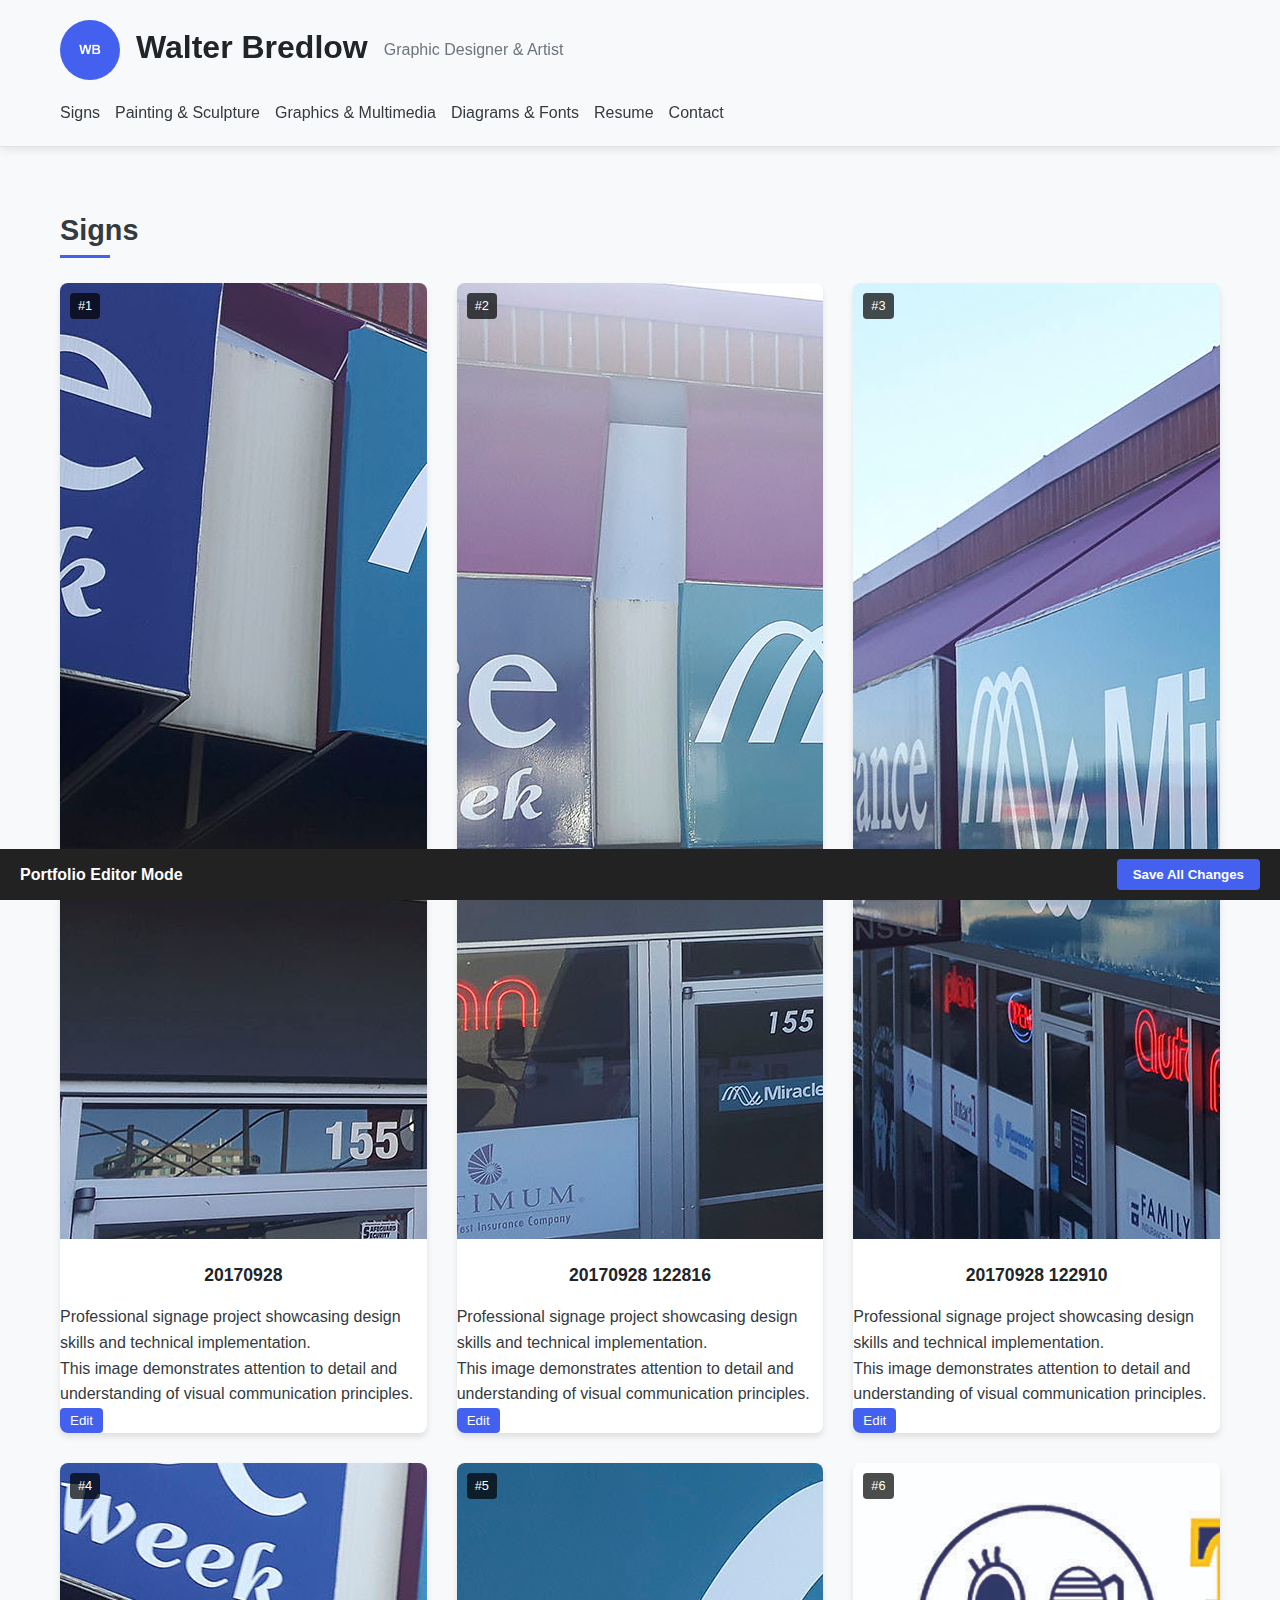
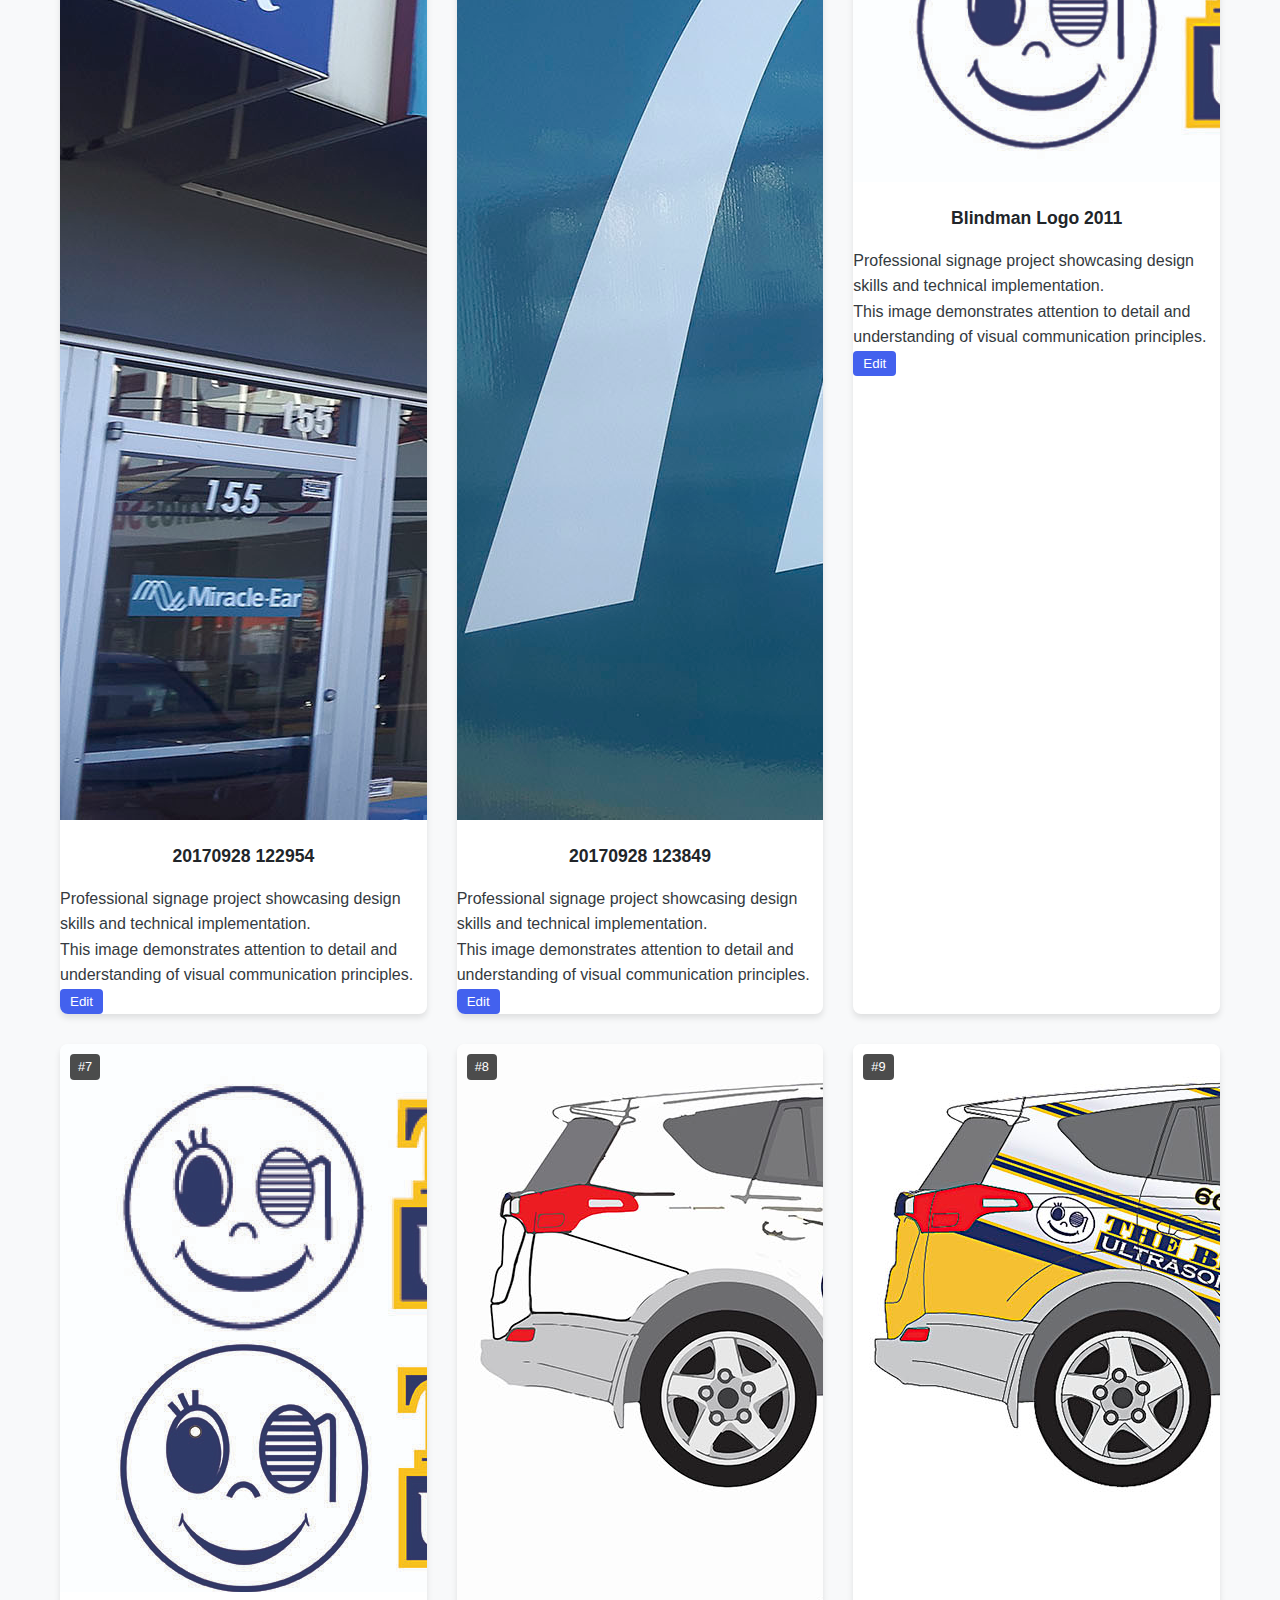
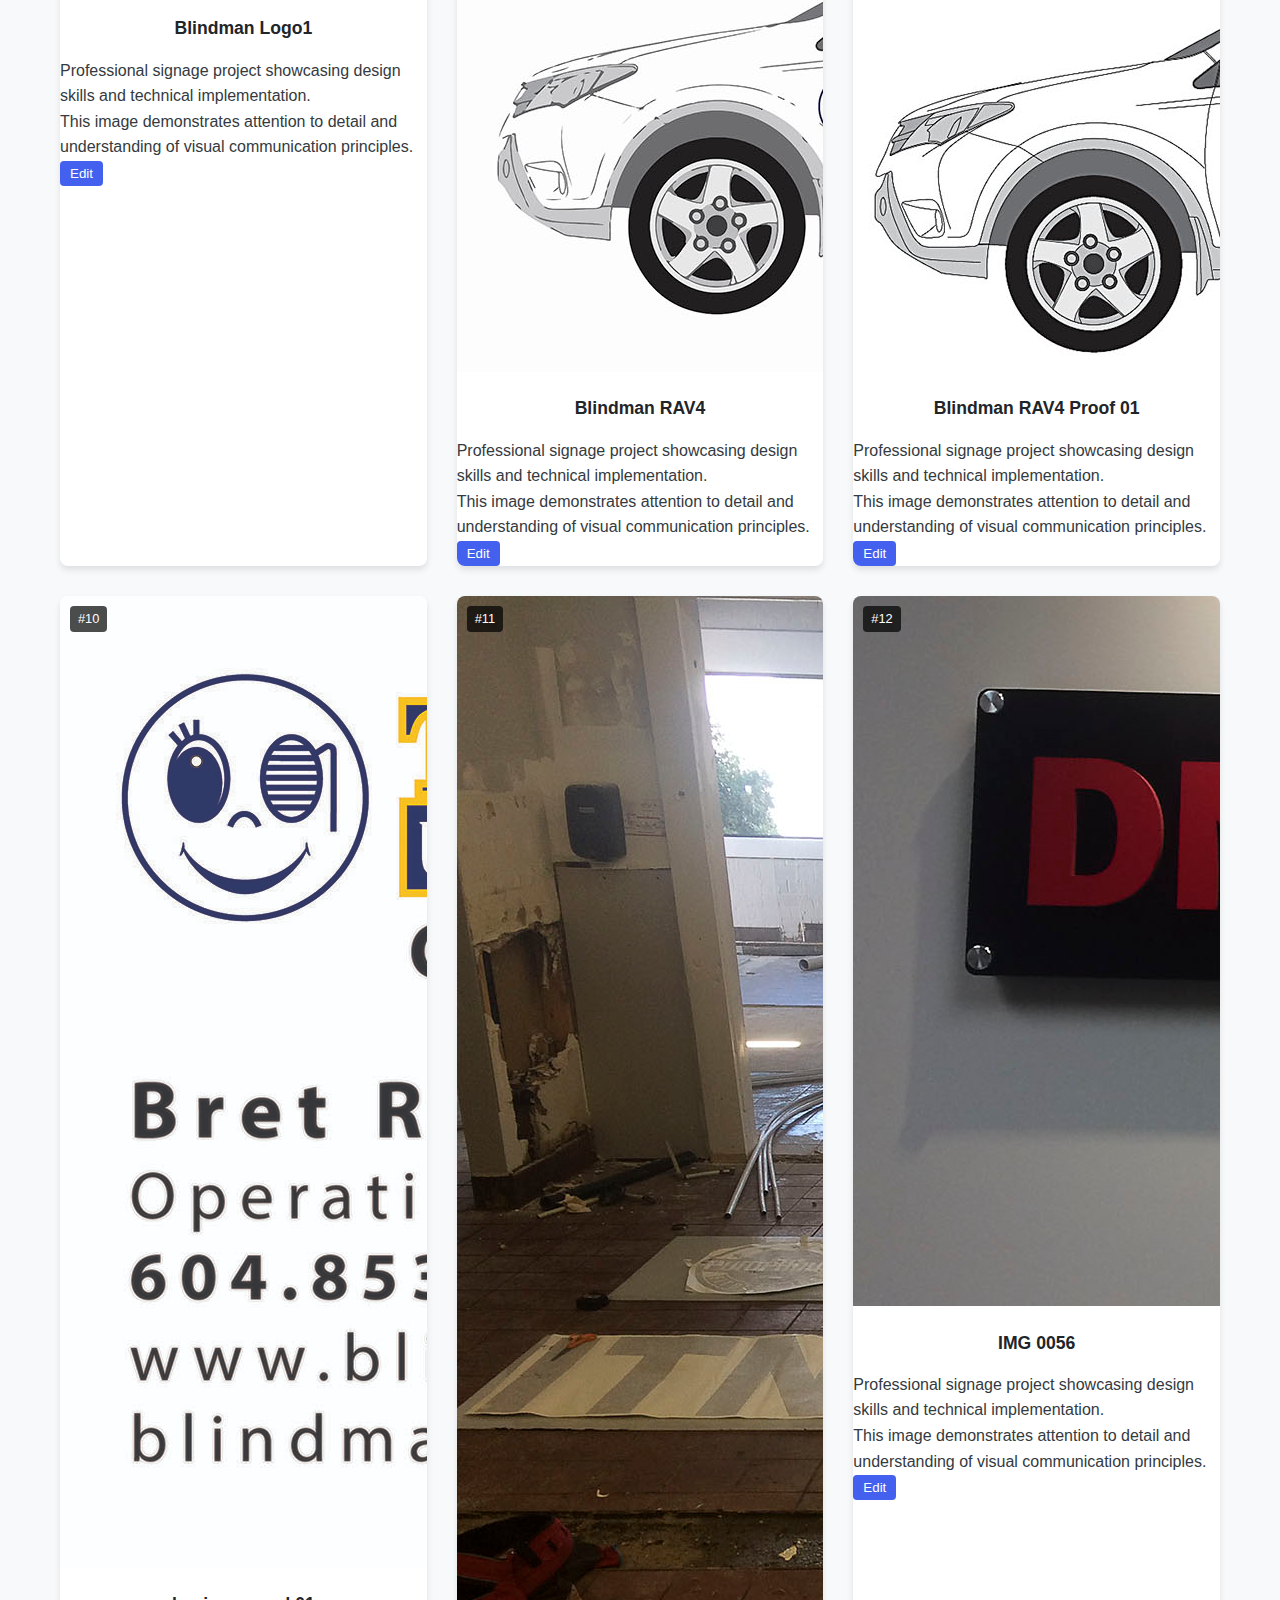
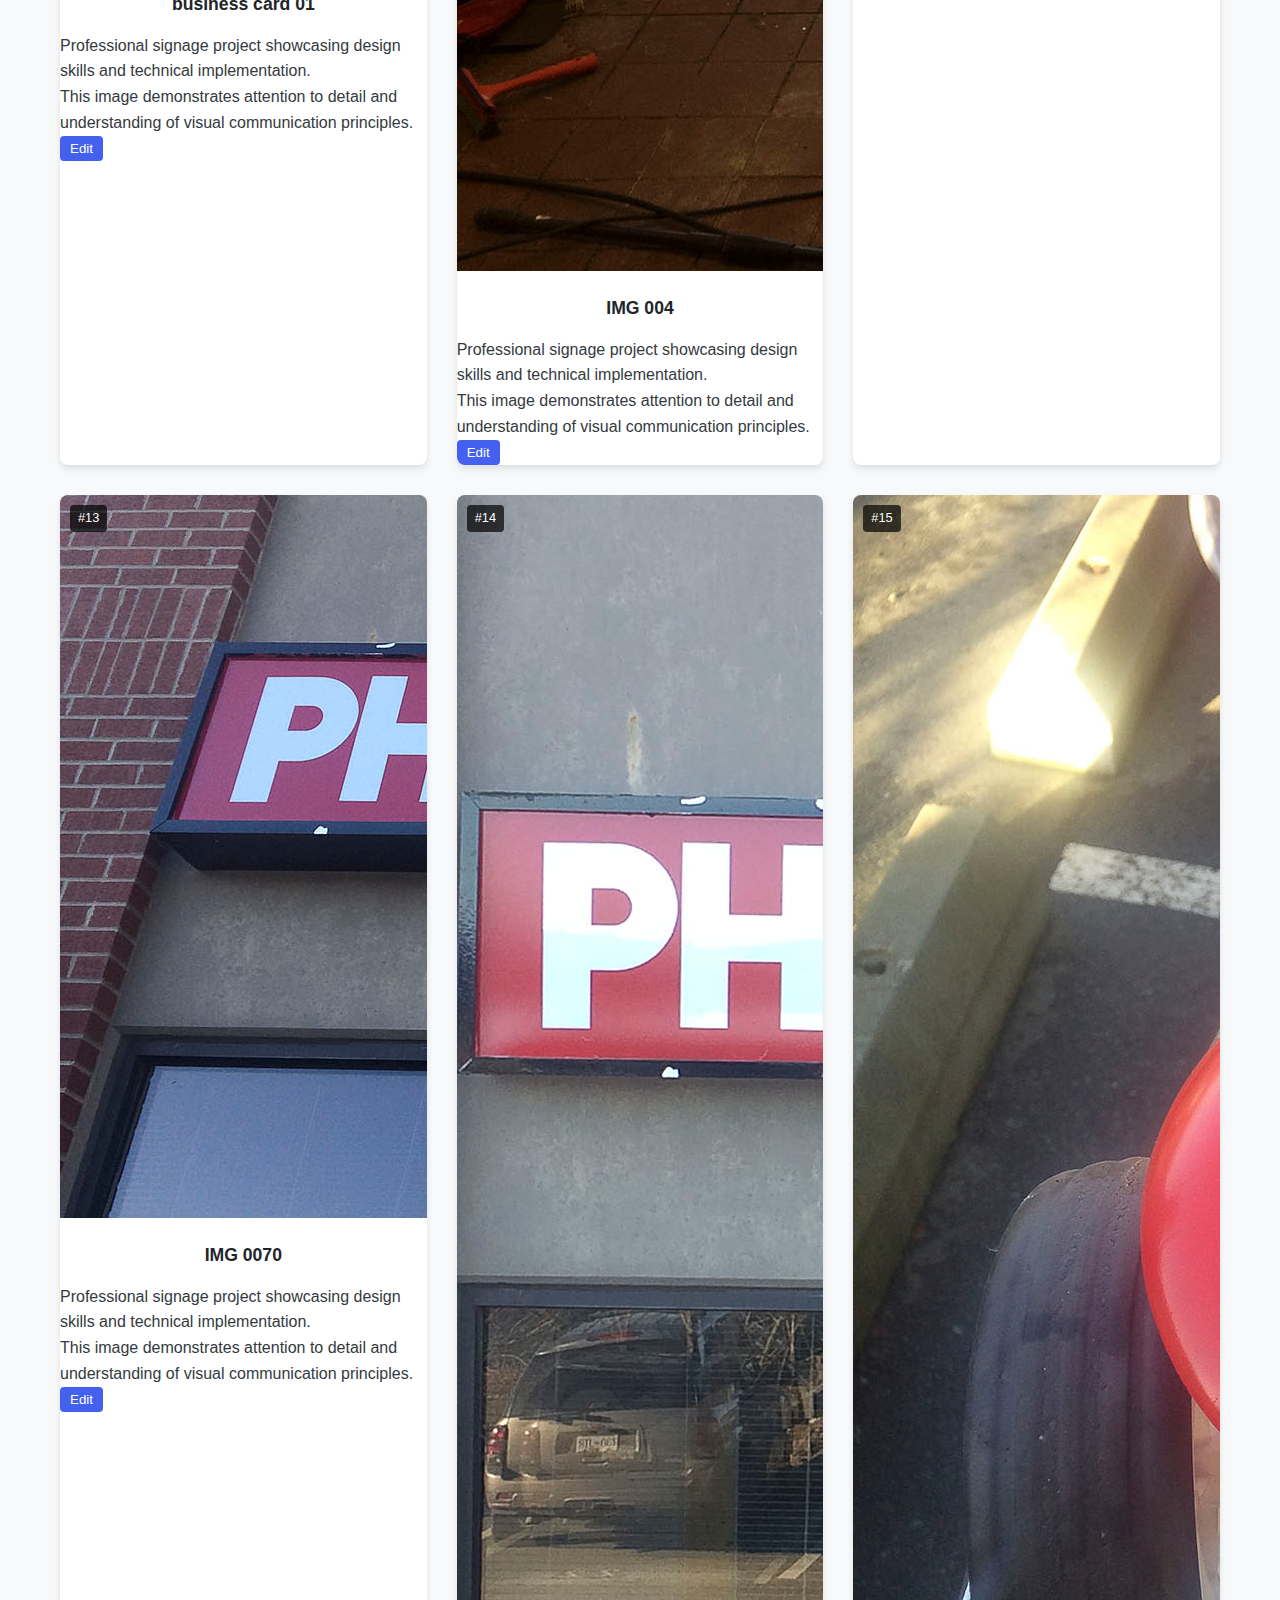
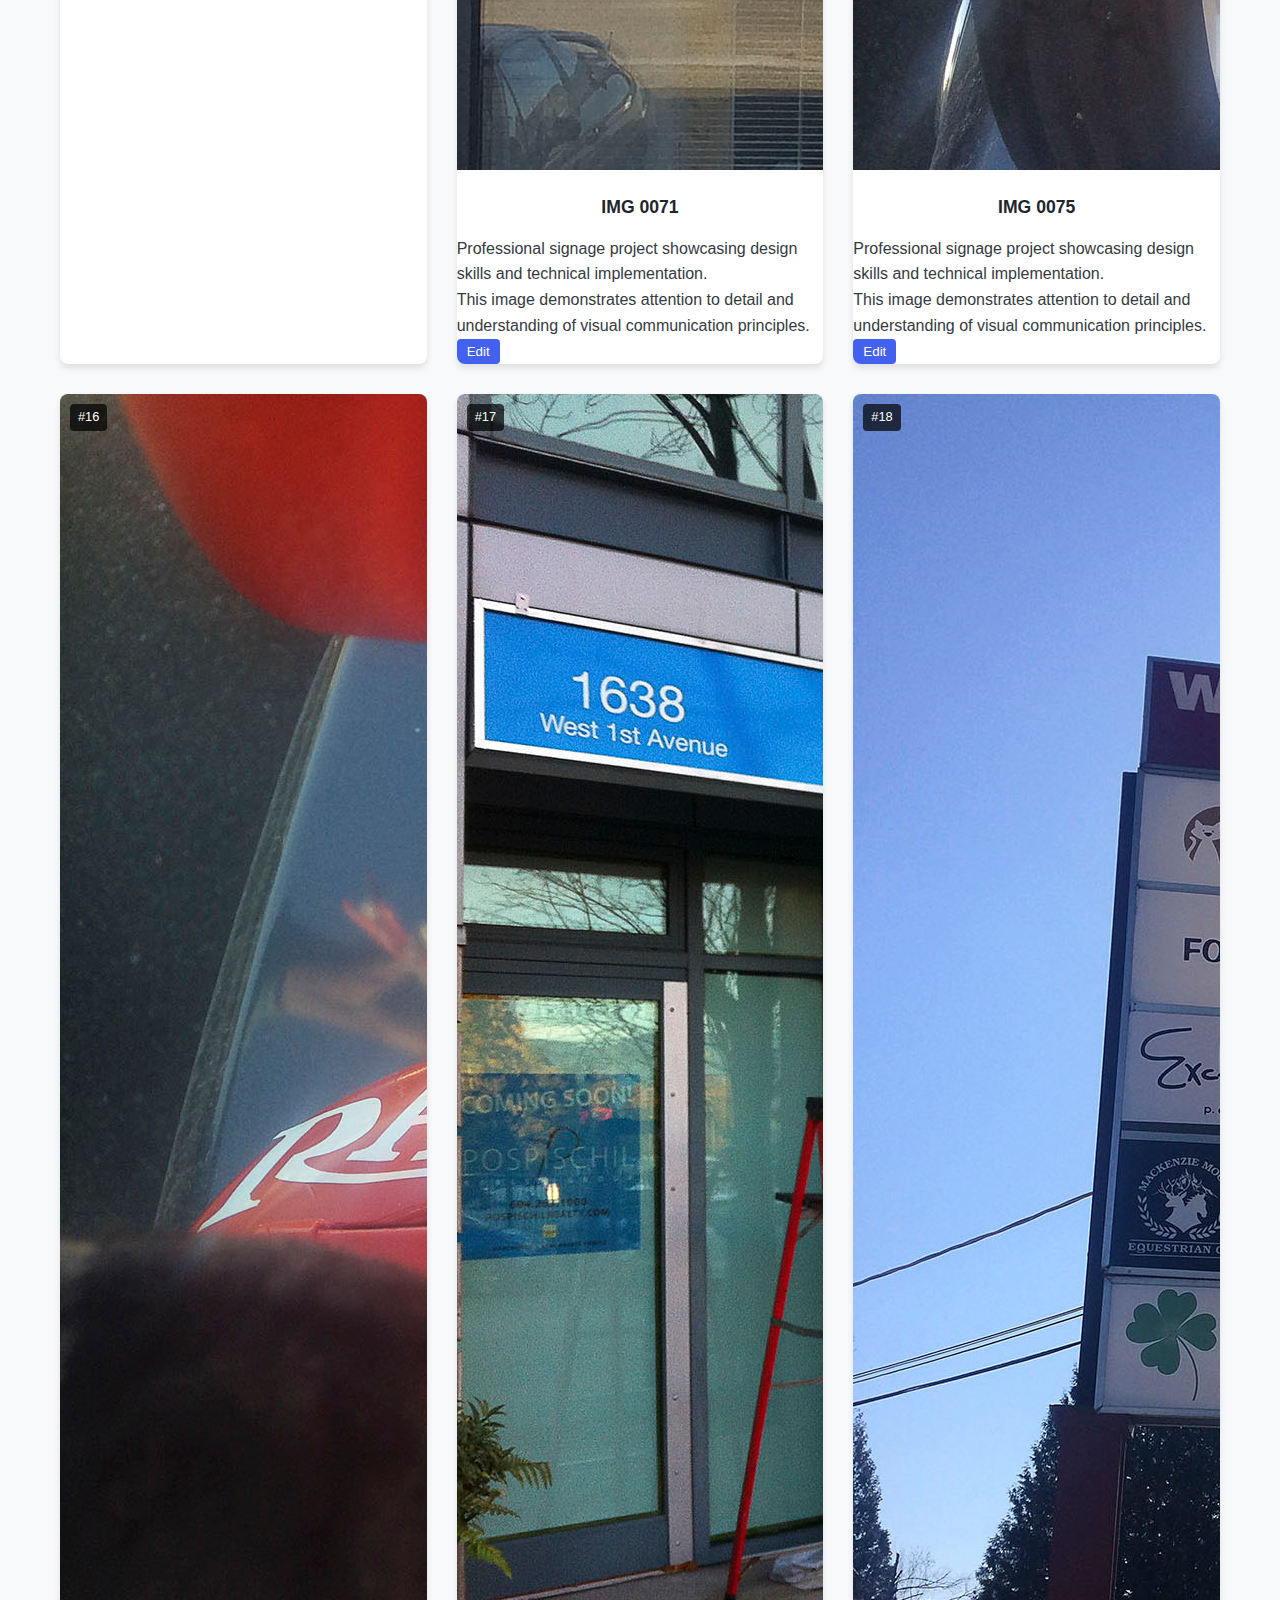
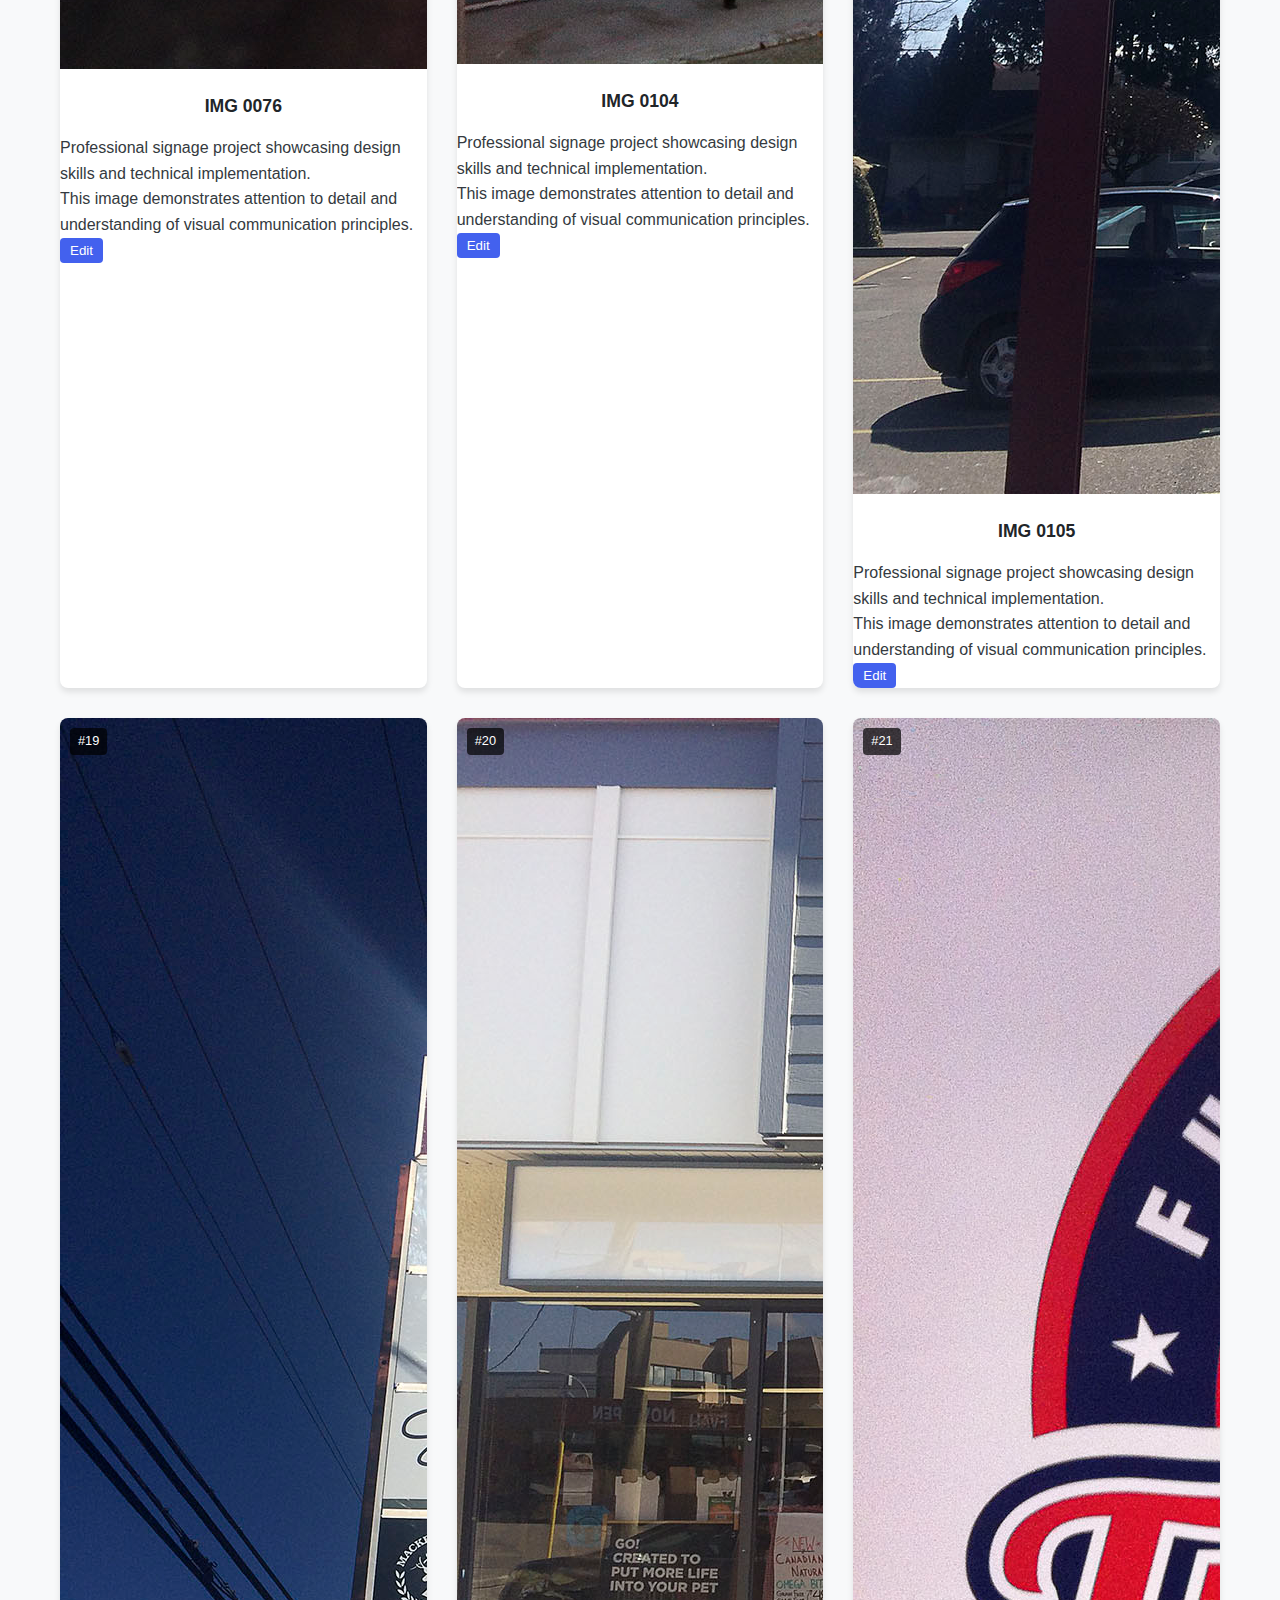
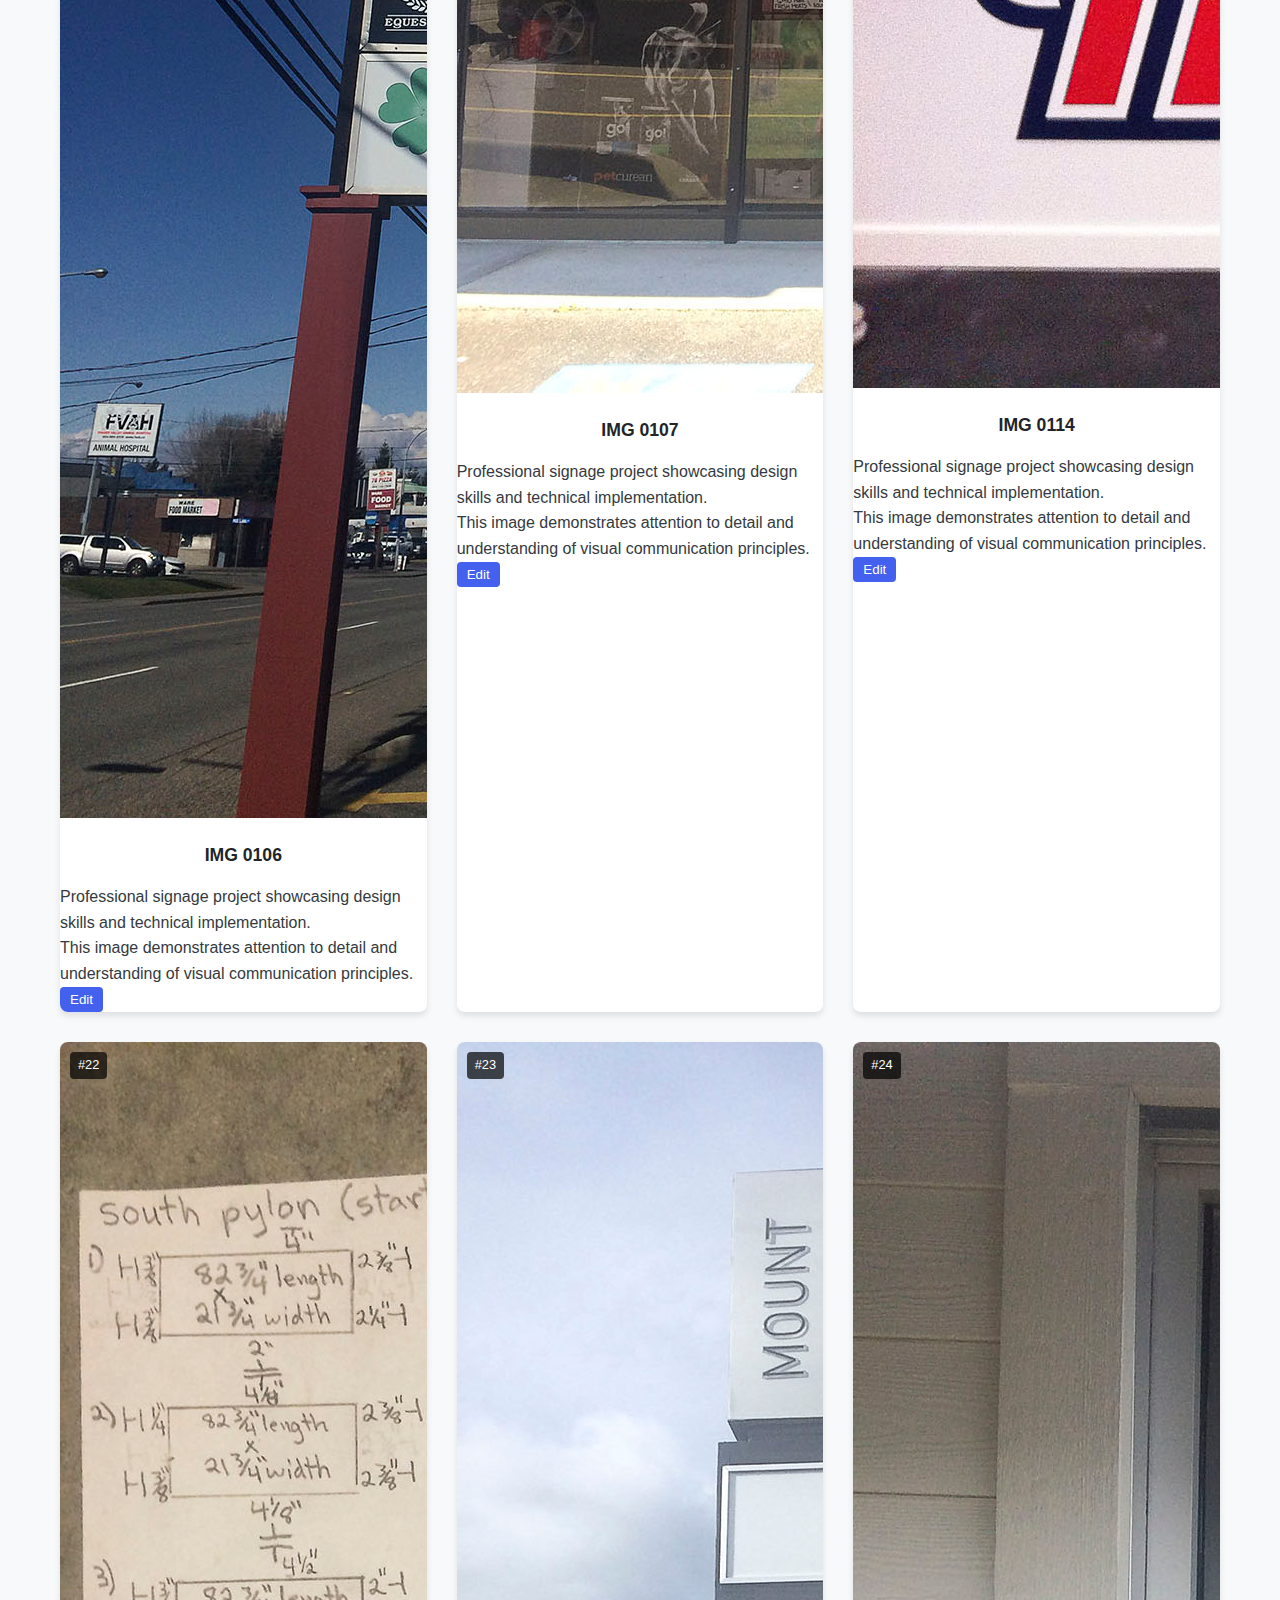
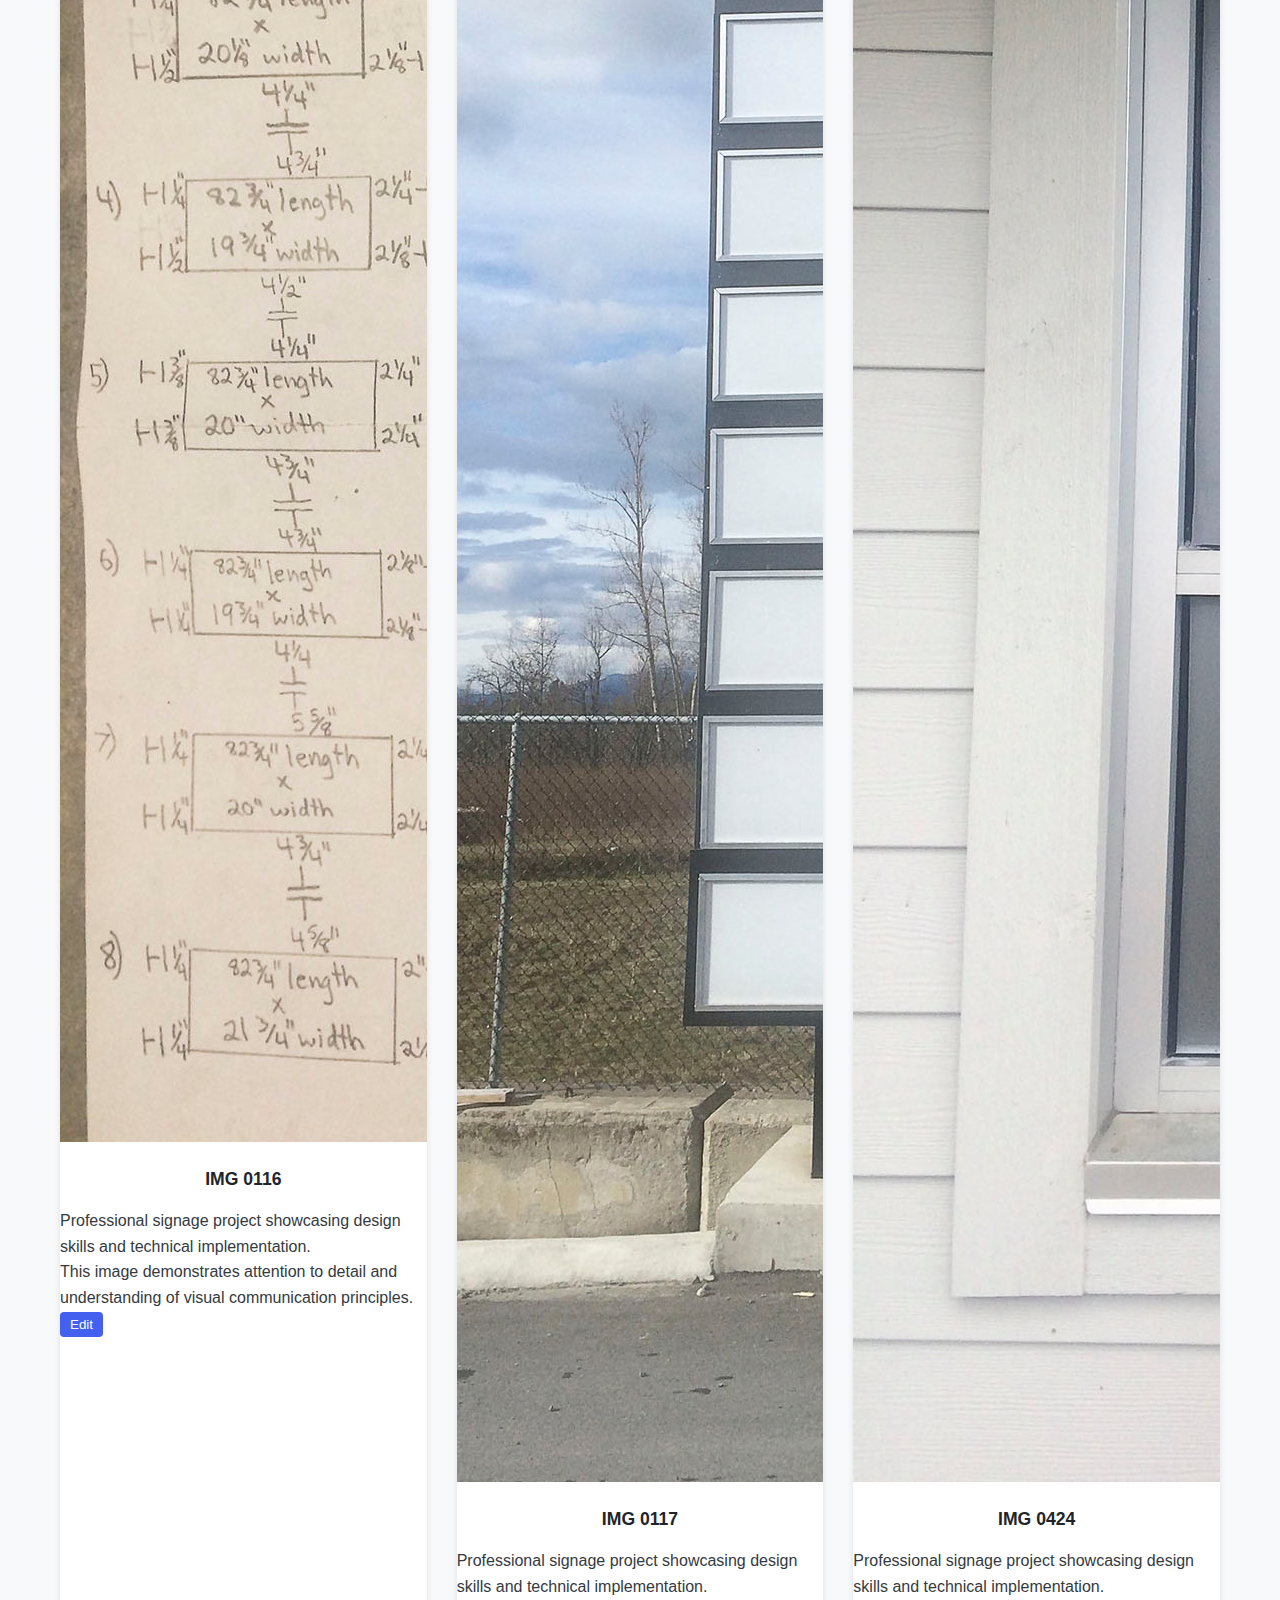
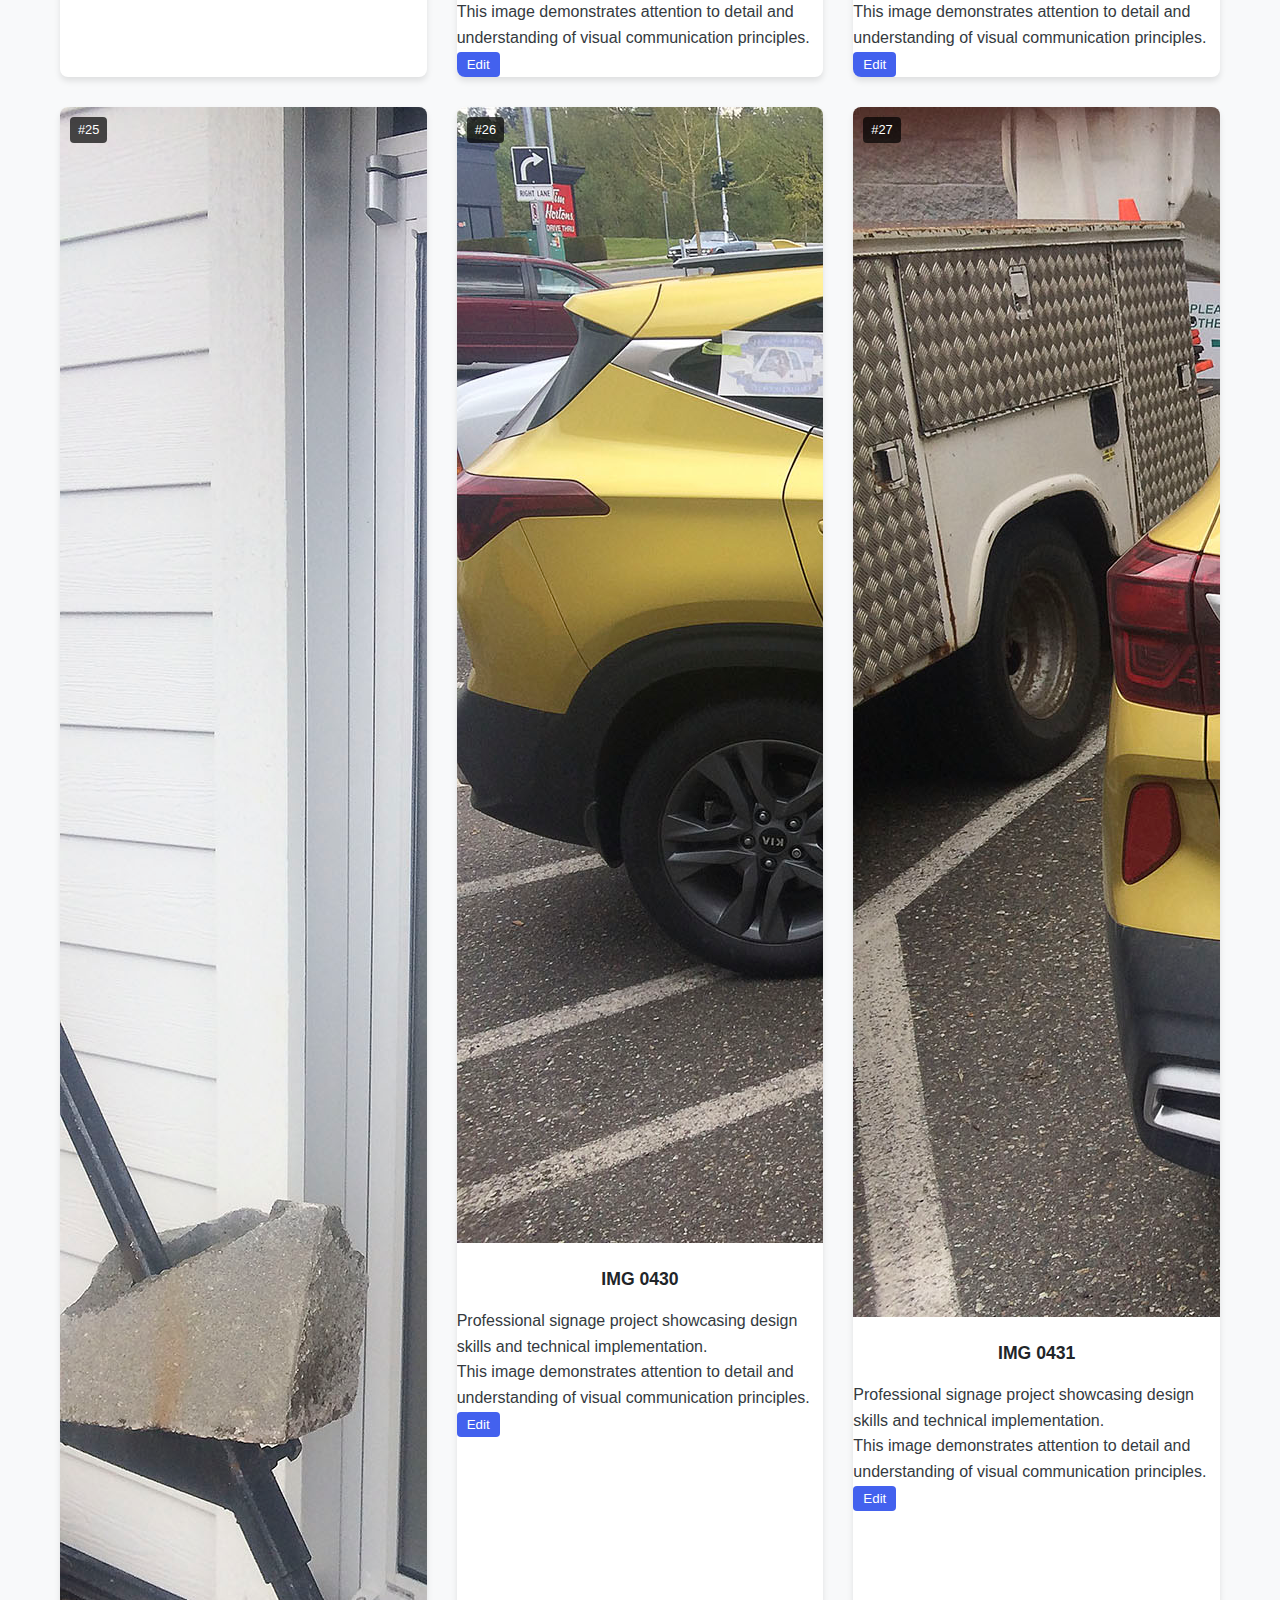
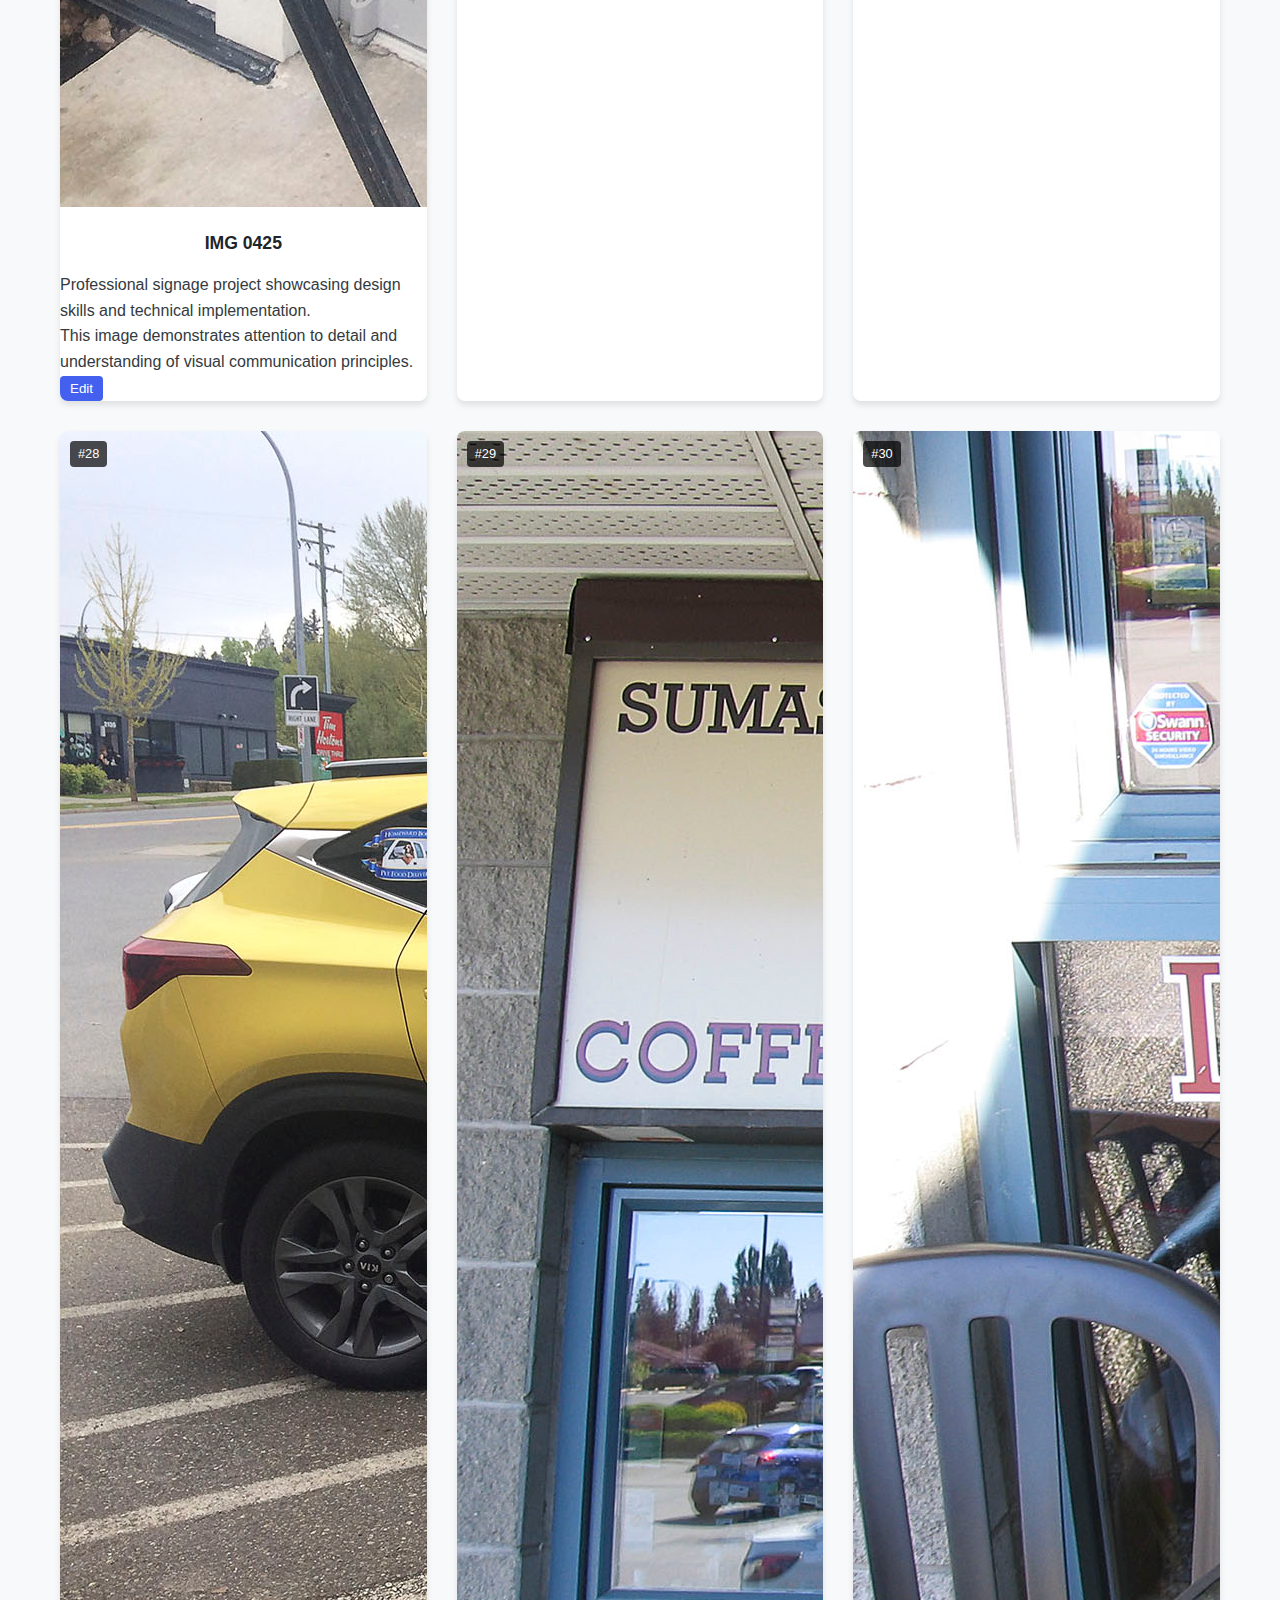
==== indexedit.html @ b1f70396 "Add files via upload" ====
<!DOCTYPE html>
<html lang="en">
<head>
  <meta charset="UTF-8">
  <meta name="viewport" content="width=device-width, initial-scale=1.0">
  <title>Walter Bredlow - Portfolio Editor</title>
  <link rel="stylesheet" href="styles.css">
  <script type="module" src="script.js" defer></script>
  <style>
    /* Editor-specific styles */
    .admin-bar {
      background-color: #222;
      color: white;
      padding: 10px 20px;
      text-align: center;
      width: 100%;
      position: fixed;
      bottom: 0;
      left: 0;
      z-index: 1001;
      display: flex;
      justify-content: space-between;
      align-items: center;
    }
    
    .admin-bar .status {
      font-weight: bold;
    }
    
    .admin-bar .save-all {
      background-color: var(--accent-color);
      color: white;
      border: none;
      padding: 8px 16px;
      border-radius: 4px;
      cursor: pointer;
      font-weight: bold;
    }
    
    .admin-bar .save-all:hover {
      background-color: var(--accent-color-light);
    }
    
    .portfolio-item .edit-title,
    .portfolio-item .edit-description {
      padding: 5px 10px;
      background-color: rgba(255, 255, 255, 0.9);
      border: 2px solid var(--accent-color);
      width: 100%;
      font-family: inherit;
      margin-bottom: 10px;
      border-radius: 4px;
    }
    
    .portfolio-item .edit-description {
      min-height: 100px;
      resize: vertical;
    }
    
    .portfolio-item .save-btn {
      background-color: var(--accent-color);
      color: white;
      border: none;
      padding: 5px 10px;
      border-radius: 4px;
      cursor: pointer;
      margin-top: 10px;
      font-size: 0.9rem;
    }
    
    .portfolio-item .save-btn:hover {
      background-color: var(--accent-color-light);
    }
    
    .portfolio-item {
      position: relative;
    }
    
    .portfolio-item .item-index {
      position: absolute;
      top: 10px;
      left: 10px;
      background-color: rgba(0, 0, 0, 0.7);
      color: white;
      padding: 3px 8px;
      border-radius: 4px;
      font-size: 0.8rem;
      z-index: 10;
    }
    
    .item-editor {
      padding: 15px;
      border: 1px solid var(--border-color);
      border-radius: 8px;
      background-color: #f9f9f9;
      margin-top: 15px;
    }
    
    .edit-btn {
      background-color: var(--accent-color);
      color: white;
      border: none;
      padding: 5px 10px;
      border-radius: 4px;
      cursor: pointer;
      margin-right: 5px;
    }
    
    .edit-btn:hover {
      background-color: var(--accent-color-light);
    }
    
    body {
      padding-bottom: 60px; /* Make room for admin bar */
    }
    
    .success-notification {
      position: fixed;
      top: 20px;
      right: 20px;
      background-color: #4CAF50;
      color: white;
      padding: 15px 20px;
      border-radius: 5px;
      box-shadow: 0 4px 8px rgba(0, 0, 0, 0.2);
      z-index: 1002;
      opacity: 0;
      transform: translateY(-20px);
      transition: opacity 0.3s, transform 0.3s;
    }
    
    .success-notification.show {
      opacity: 1;
      transform: translateY(0);
    }
  </style>
</head>
<body>
  <header>
    <div class="header-container">
      <div class="profile">
        <div class="profile-icon">
          <img src="images/placeholders/profile_placeholder.png" alt="Walter Bredlow" class="avatar">
        </div>
        <h1>Walter Bredlow</h1>
        <p class="tagline">Graphic Designer & Artist</p>
      </div>
      <nav>
        <ul>
          <li><a href="#signs" class="nav-link">Signs</a></li>
          <li><a href="#painting" class="nav-link">Painting & Sculpture</a></li>
          <li><a href="#graphics" class="nav-link">Graphics & Multimedia</a></li>
          <li><a href="#diagrams" class="nav-link">Diagrams & Fonts</a></li>
          <li><a href="#resume" class="nav-link">Resume</a></li>
          <li><a href="#contact" class="nav-link">Contact</a></li>
        </ul>
      </nav>
    </div>
  </header>

  <div class="container">
    <main>
      <section id="signs" class="portfolio-section">
        <h2>Signs</h2>
        <div class="portfolio-grid" id="signs-grid">
          <!-- Signs content will be loaded here via JavaScript -->
        </div>
      </section>

      <section id="painting" class="portfolio-section">
        <h2>Painting & Sculpture</h2>
        <div class="portfolio-grid" id="painting-grid">
          <!-- Painting content will be loaded here via JavaScript -->
        </div>
      </section>

      <section id="graphics" class="portfolio-section">
        <h2>Graphics & Multimedia</h2>
        <div class="portfolio-grid" id="graphics-grid">
          <!-- Graphics content will be loaded here via JavaScript -->
        </div>
      </section>

      <section id="diagrams" class="portfolio-section">
        <h2>Diagrams & Fonts</h2>
        <div class="portfolio-grid" id="diagrams-grid">
          <!-- Diagrams content will be loaded here via JavaScript -->
        </div>
      </section>

      <section id="resume" class="portfolio-section">
        <h2>Resume</h2>
        <div class="resume-content">
          <h3>Education</h3>
          <div class="resume-item">
            <h4>Bachelor of Fine Arts in Graphic Design</h4>
            <p class="institution">Vancouver Institute of Design</p>
            <p class="date">2008 - 2012</p>
            <p>Studied graphic design, typography, branding, and digital media. Graduated with honors.</p>
          </div>

          <h3>Professional Experience</h3>
          <div class="resume-item">
            <h4>Lead Graphic Designer</h4>
            <p class="institution">Creative Solutions Agency</p>
            <p class="date">2018 - Present</p>
            <p>Responsible for creating visual identities, marketing materials, and digital assets for a diverse range of clients. Lead a team of junior designers and collaborate with web developers and marketing specialists.</p>
          </div>

          <div class="resume-item">
            <h4>Senior Designer</h4>
            <p class="institution">Graphic Design Studio</p>
            <p class="date">2015 - 2018</p>
            <p>Designed brand identities, packaging, print materials, and digital assets for clients across various industries. Collaborated with clients to understand their needs and translate them into effective visual solutions.</p>
          </div>

          <div class="resume-item">
            <h4>Junior Designer</h4>
            <p class="institution">Marketing Agency</p>
            <p class="date">2012 - 2015</p>
            <p>Created marketing materials, social media graphics, and web assets for clients. Assisted senior designers with larger projects and client presentations.</p>
          </div>

          <h3>Skills</h3>
          <ul class="skills-list">
            <li>Adobe Creative Suite (Photoshop, Illustrator, InDesign)</li>
            <li>Brand Identity Design</li>
            <li>Typography</li>
            <li>UI/UX Design</li>
            <li>Print Design</li>
            <li>Digital Illustration</li>
            <li>Photography</li>
            <li>Web Design Basics</li>
          </ul>
        </div>
      </section>
    </main>

    <section id="contact" class="contact-section">
      <div class="contact-container">
        <h2>Contact Information</h2>
        
        <div class="contact-content">
          <div class="contact-info">
            <div class="contact-item">
              <h3>Address</h3>
              <p>Apt. 409 2719 Gladys Ave.</p>
              <p>Abbotsford, BC V2S3X9</p>
            </div>
            
            <div class="contact-item">
              <h3>Contact Details</h3>
              <p><strong>Email:</strong> <a href="mailto:waloiddd@gmail.com">waloiddd@gmail.com</a></p>
              <p><strong>Phone:</strong> Perferibally Call (604) 807-3872</p>
              <p><strong>Hours:</strong> Best Hours to call Monday-Sunday, 9am - 5pm</p>
            </div>
          </div>
          
          <div class="contact-form">
            <h3>Send a Message</h3>
            <form>
              <div class="form-group">
                <label for="name">Name</label>
                <input type="text" id="name" name="name" required>
              </div>
              
              <div class="form-group">
                <label for="email">Email</label>
                <input type="email" id="email" name="email" required>
              </div>
              
              <div class="form-group">
                <label for="message">Message</label>
                <textarea id="message" name="message" rows="5" required></textarea>
              </div>
              
              <button type="submit" class="submit-btn">Send Message</button>
            </form>
          </div>
        </div>
      </div>
    </section>

    <footer>
      <p>&copy; 2024 Walter Bredlow. All rights reserved.</p>
      <div class="social-links">
        <a href="#" class="social-link">
          <svg viewBox="0 0 24 24" class="social-icon">
            <path d="M22,12 C22,6.48 17.52,2 12,2 C6.48,2 2,6.48 2,12 C2,16.84 5.44,20.87 10,21.8 L10,15 L8,15 L8,12 L10,12 L10,9.5 C10,7.57 11.57,6 13.5,6 L16,6 L16,9 L14,9 C13.45,9 13,9.45 13,10 L13,12 L16,12 L15.5,15 L13,15 L13,21.95 C18.05,21.45 22,17.19 22,12 Z" fill="currentColor"/>
          </svg>
        </a>
      </div>
    </footer>
  </div>

  <div class="admin-bar">
    <div class="status">Portfolio Editor Mode</div>
    <button class="save-all" id="saveAllChanges">Save All Changes</button>
  </div>

  <div class="success-notification" id="successNotification">
    Changes saved successfully!
  </div>

  <script type="module">
    // Import the portfolio data
    import { portfolioData } from './config.js';
    
    // Global state to track changes
    const changes = {
      signs: {},
      painting: {},
      graphics: {},
      diagrams: {}
    };
    
    // Function to create portfolio items with edit functionality
    function createPortfolioItems(section, data) {
      const grid = document.getElementById(`${section}-grid`);
      grid.innerHTML = '';
      
      data.forEach((item, index) => {
        const itemEl = document.createElement('div');
        itemEl.className = 'portfolio-item';
        itemEl.dataset.index = index;
        itemEl.dataset.section = section;
        
        // Create the item HTML with editable fields
        itemEl.innerHTML = `
          <div class="item-index">#${index + 1}</div>
          <img src="${item.image}" alt="${item.title}">
          <div class="item-info">
            <h3>${item.title}</h3>
            <div>${item.description}</div>
            <button class="edit-btn">Edit</button>
          </div>
          <div class="item-editor" style="display: none;">
            <label for="title-${section}-${index}">Title:</label>
            <input type="text" class="edit-title" id="title-${section}-${index}" value="${item.title}">
            
            <label for="desc-${section}-${index}">Description:</label>
            <textarea class="edit-description" id="desc-${section}-${index}">${item.description.replace(/<p>/g, '').replace(/<\/p>/g, '\n').trim()}</textarea>
            
            <button class="save-btn" data-section="${section}" data-index="${index}">Save Changes</button>
          </div>
        `;
        
        grid.appendChild(itemEl);
        
        // Add event listener to the edit button
        const editBtn = itemEl.querySelector('.edit-btn');
        const itemEditor = itemEl.querySelector('.item-editor');
        
        editBtn.addEventListener('click', () => {
          if (itemEditor.style.display === 'none') {
            itemEditor.style.display = 'block';
            editBtn.textContent = 'Cancel';
          } else {
            itemEditor.style.display = 'none';
            editBtn.textContent = 'Edit';
          }
        });
        
        // Add event listener to the save button
        const saveBtn = itemEl.querySelector('.save-btn');
        saveBtn.addEventListener('click', () => {
          const titleInput = itemEl.querySelector('.edit-title');
          const descInput = itemEl.querySelector('.edit-description');
          
          // Update the item in the UI
          itemEl.querySelector('h3').textContent = titleInput.value;
          itemEl.querySelector('.item-info div').innerHTML = formatDescription(descInput.value);
          
          // Store the changes
          if (!changes[section][index]) {
            changes[section][index] = {};
          }
          
          changes[section][index] = {
            title: titleInput.value,
            description: formatDescription(descInput.value)
          };
          
          // Hide the editor
          itemEditor.style.display = 'none';
          editBtn.textContent = 'Edit';
          
          // Show success notification
          showNotification();
        });
      });
    }
    
    // Format the description text to HTML
    function formatDescription(text) {
      const paragraphs = text.split('\n').filter(p => p.trim() !== '');
      return paragraphs.map(p => `<p>${p}</p>`).join('');
    }
    
    // Show success notification
    function showNotification() {
      const notification = document.getElementById('successNotification');
      notification.classList.add('show');
      
      setTimeout(() => {
        notification.classList.remove('show');
      }, 3000);
    }
    
    // Save all changes to config.js
    function saveAllChanges() {
      // Create a copy of the original data
      const updatedData = JSON.parse(JSON.stringify(portfolioData));
      
      // Apply all changes
      for (const section in changes) {
        for (const index in changes[section]) {
          if (updatedData[section][index]) {
            const change = changes[section][index];
            if (change.title) {
              updatedData[section][index].title = change.title;
            }
            if (change.description) {
              updatedData[section][index].description = change.description;
            }
          }
        }
      }
      
      // Generate the new config.js content
      const configContent = `// Portfolio data configuration
export const portfolioData = ${JSON.stringify(updatedData, null, 2)};
`;
      
      // Save to localStorage for retrieval by server or external script
      localStorage.setItem('portfolioConfigContent', configContent);
      localStorage.setItem('portfolioConfigLastSaved', new Date().toISOString());
      
      // Show a dialog with instructions to save the file
      const blob = new Blob([configContent], { type: 'text/javascript' });
      const url = URL.createObjectURL(blob);
      
      const downloadLink = document.createElement('a');
      downloadLink.href = url;
      downloadLink.download = 'config.js';
      downloadLink.textContent = 'Download Updated Config.js';
      
      const modal = document.createElement('div');
      modal.style.position = 'fixed';
      modal.style.top = '0';
      modal.style.left = '0';
      modal.style.width = '100%';
      modal.style.height = '100%';
      modal.style.backgroundColor = 'rgba(0, 0, 0, 0.7)';
      modal.style.display = 'flex';
      modal.style.alignItems = 'center';
      modal.style.justifyContent = 'center';
      modal.style.zIndex = '2000';
      
      const modalContent = document.createElement('div');
      modalContent.style.backgroundColor = 'white';
      modalContent.style.padding = '20px';
      modalContent.style.borderRadius = '8px';
      modalContent.style.maxWidth = '500px';
      modalContent.style.textAlign = 'center';
      
      const title = document.createElement('h3');
      title.textContent = 'Save Updated Configuration';
      
      const instructions = document.createElement('p');
      instructions.textContent = 'Click the button below to download the updated config.js file. Replace the existing file with this new version.';
      
      const closeButton = document.createElement('button');
      closeButton.textContent = 'Close';
      closeButton.style.marginTop = '15px';
      closeButton.style.marginLeft = '10px';
      closeButton.style.padding = '8px 15px';
      closeButton.style.backgroundColor = '#ccc';
      closeButton.style.border = 'none';
      closeButton.style.borderRadius = '4px';
      closeButton.style.cursor = 'pointer';
      
      downloadLink.style.display = 'inline-block';
      downloadLink.style.padding = '8px 15px';
      downloadLink.style.backgroundColor = 'var(--accent-color)';
      downloadLink.style.color = 'white';
      downloadLink.style.textDecoration = 'none';
      downloadLink.style.borderRadius = '4px';
      
      closeButton.addEventListener('click', () => {
        document.body.removeChild(modal);
      });
      
      modalContent.appendChild(title);
      modalContent.appendChild(instructions);
      modalContent.appendChild(downloadLink);
      modalContent.appendChild(closeButton);
      modal.appendChild(modalContent);
      
      document.body.appendChild(modal);
      
      showNotification();
    }
    
    // Initialize the portfolio sections
    function initPortfolio() {
      createPortfolioItems('signs', portfolioData.signs);
      createPortfolioItems('painting', portfolioData.painting);
      createPortfolioItems('graphics', portfolioData.graphics);
      createPortfolioItems('diagrams', portfolioData.diagrams);
      
      // Set up the save all button
      document.getElementById('saveAllChanges').addEventListener('click', saveAllChanges);
    }
    
    // Initialize when the DOM is loaded
    document.addEventListener('DOMContentLoaded', initPortfolio);
  </script>
</body>
</html>
---- styles.css ----
:root {
  --bg-color: #f8f9fa;
  --text-color: #343a40;
  --text-color-light: #6c757d;
  --text-color-dark: #212529;
  --accent-color: #4361ee;
  --accent-color-light: #4cc9f0;
  --secondary-color: #f72585;
  --secondary-color-light: #ff8fab;
  --tertiary-color: #7209b7;
  --tertiary-color-light: #b5179e;
  --quaternary-color: #3a86ff;
  --quaternary-color-light: #7dd3fc;
  --border-color: #dee2e6;
  --shadow-color: rgba(0, 0, 0, 0.1);
  --modal-bg: rgba(0, 0, 0, 0.8);
}

* {
  margin: 0;
  padding: 0;
  box-sizing: border-box;
}

body {
  font-family: 'Segoe UI', Tahoma, Geneva, Verdana, sans-serif;
  background-color: var(--bg-color);
  color: var(--text-color);
  line-height: 1.6;
}

.container {
  max-width: 1200px;
  margin: 0 auto;
  padding: 0 20px;
}

/* Header Styles */
header {
  padding: 20px 0;
  background-color: var(--bg-color);
  position: sticky;
  top: 0;
  z-index: 1000;
  box-shadow: 0 2px 10px rgba(0, 0, 0, 0.1);
  width: 100%;
  border-bottom: 1px solid var(--border-color);
}

.header-container {
  max-width: 1200px;
  margin: 0 auto;
  padding: 0 20px;
  display: flex;
  justify-content: space-between;
  align-items: center;
  flex-wrap: wrap;
}

.profile {
  display: flex;
  align-items: center;
  gap: 1rem;
  flex-wrap: wrap;
}

.profile-icon {
  width: 60px;
  height: 60px;
}

.avatar {
  width: 100%;
  height: 100%;
  border-radius: 50%;
  object-fit: cover;
}

h1 {
  font-size: 2rem;
  color: var(--text-color-dark);
  margin-bottom: 5px;
}

.tagline {
  color: var(--text-color-light);
  font-size: 1rem;
}

nav {
  margin-top: 20px;
}

nav ul {
  display: flex;
  list-style: none;
  gap: 15px;
  flex-wrap: wrap;
}

.nav-link {
  text-decoration: none;
  color: var(--text-color);
  font-weight: 500;
  position: relative;
  padding: 5px 0;
  transition: color 0.3s;
}

.nav-link:hover {
  color: var(--accent-color);
}

.nav-link::after {
  content: '';
  position: absolute;
  bottom: 0;
  left: 0;
  width: 0;
  height: 2px;
  background-color: var(--accent-color);
  transition: width 0.3s;
}

.nav-link:hover::after {
  width: 100%;
}

/* Portfolio Sections */
.portfolio-section {
  margin: 60px 0;
}

h2 {
  font-size: 1.8rem;
  margin-bottom: 30px;
  position: relative;
  display: inline-block;
}

h2::after {
  content: '';
  position: absolute;
  bottom: -5px;
  left: 0;
  width: 50px;
  height: 3px;
  background-color: var(--accent-color);
}

.portfolio-grid {
  display: grid;
  grid-template-columns: repeat(auto-fill, minmax(280px, 1fr));
  gap: 30px;
}

.portfolio-item {
  background-color: white;
  border-radius: 8px;
  overflow: hidden;
  box-shadow: 0 4px 6px var(--shadow-color);
  transition: transform 0.3s, box-shadow 0.3s;
  cursor: pointer;
}

.portfolio-item:hover {
  transform: translateY(-5px);
  box-shadow: 0 10px 20px var(--shadow-color);
}

.portfolio-thumbnail {
  height: 200px;
  overflow: hidden;
}

.portfolio-thumbnail img {
  width: 100%;
  height: 100%;
  object-fit: cover;
  transition: transform 0.5s;
}

.portfolio-item:hover .portfolio-thumbnail img {
  transform: scale(1.05);
}

.portfolio-item h3 {
  padding: 15px;
  font-size: 1.1rem;
  color: var(--text-color-dark);
  text-align: center;
}

/* Resume Section */
.resume-container {
  display: grid;
  grid-template-columns: 1fr;
  gap: 40px;
}

.resume-section {
  background-color: white;
  border-radius: 8px;
  padding: 25px;
  box-shadow: 0 4px 6px var(--shadow-color);
}

.resume-section h3 {
  margin-bottom: 20px;
  color: var(--text-color-dark);
  font-size: 1.4rem;
}

.timeline {
  list-style: none;
  position: relative;
}

.timeline::before {
  content: '';
  position: absolute;
  top: 0;
  bottom: 0;
  left: 5px;
  width: 2px;
  background-color: var(--border-color);
}

.timeline li {
  position: relative;
  padding-left: 30px;
  margin-bottom: 25px;
}

.timeline-dot {
  position: absolute;
  left: 0;
  width: 12px;
  height: 12px;
  background-color: var(--accent-color);
  border-radius: 50%;
  top: 5px;
}

.timeline-content h4 {
  font-size: 1.1rem;
  color: var(--text-color-dark);
  margin-bottom: 5px;
}

.job-title {
  color: var(--text-color);
  font-size: 0.95rem;
  margin-bottom: 5px;
}

.job-duration {
  color: var(--text-color-light);
  font-size: 0.85rem;
}

.hidden {
  display: none;
}

.toggle-btn {
  background-color: transparent;
  border: 1px solid var(--accent-color);
  color: var(--accent-color);
  padding: 8px 16px;
  border-radius: 4px;
  cursor: pointer;
  font-size: 0.9rem;
  transition: background-color 0.3s, color 0.3s;
  margin-top: 10px;
}

.toggle-btn:hover {
  background-color: var(--accent-color);
  color: white;
}

/* Hobbies Section */
.hobbies-container {
  display: flex;
  flex-wrap: wrap;
  gap: 20px;
}

.hobby-item {
  display: flex;
  flex-direction: column;
  align-items: center;
  gap: 10px;
  width: calc(25% - 15px);
  min-width: 120px;
}

.hobby-icon {
  width: 50px;
  height: 50px;
}

/* Contact Section Styles */
.contact-section {
  padding: 80px 0;
  background-color: #f2f4f8;
  min-height: 500px;
}

.contact-container {
  max-width: 1200px;
  margin: 0 auto;
  padding: 0 20px;
}

.contact-section h2 {
  text-align: center;
  margin-bottom: 40px;
  color: var(--text-color-dark);
  font-size: 2.2rem;
}

.contact-content {
  display: flex;
  flex-wrap: wrap;
  gap: 40px;
  justify-content: space-between;
}

.contact-info {
  flex: 1;
  min-width: 300px;
  display: flex;
  flex-direction: column;
  gap: 30px;
}

.contact-item {
  background-color: white;
  padding: 30px;
  border-radius: 8px;
  box-shadow: 0 5px 15px rgba(0, 0, 0, 0.05);
}

.contact-item h3 {
  margin-bottom: 20px;
  color: var(--accent-color);
  font-size: 1.4rem;
}

.contact-item p {
  margin-bottom: 10px;
  line-height: 1.6;
}

.contact-item a {
  color: var(--accent-color);
  text-decoration: none;
  transition: color 0.3s;
}

.contact-item a:hover {
  color: var(--accent-color-light);
  text-decoration: underline;
}

.contact-form {
  flex: 1;
  min-width: 300px;
  background-color: white;
  padding: 30px;
  border-radius: 8px;
  box-shadow: 0 5px 15px rgba(0, 0, 0, 0.05);
}

.contact-form h3 {
  margin-bottom: 25px;
  color: var(--accent-color);
  font-size: 1.4rem;
}

.form-group {
  margin-bottom: 20px;
}

.form-group label {
  display: block;
  margin-bottom: 8px;
  font-weight: 500;
  color: var(--text-color-dark);
}

.form-group input,
.form-group textarea {
  width: 100%;
  padding: 12px 15px;
  border: 1px solid var(--border-color);
  border-radius: 5px;
  font-family: inherit;
  font-size: 1rem;
  transition: border-color 0.3s;
}

.form-group input:focus,
.form-group textarea:focus {
  outline: none;
  border-color: var(--accent-color);
}

.submit-btn {
  background-color: var(--accent-color);
  color: white;
  border: none;
  padding: 12px 25px;
  font-size: 1rem;
  font-weight: 500;
  border-radius: 5px;
  cursor: pointer;
  transition: background-color 0.3s;
}

.submit-btn:hover {
  background-color: var(--accent-color-light);
}

/* Footer Styles */
footer {
  margin-top: 60px;
  padding: 30px 0;
  border-top: 1px solid var(--border-color);
  display: flex;
  flex-wrap: wrap;
  justify-content: space-between;
  align-items: center;
  gap: 20px;
}

.social-links {
  display: flex;
  gap: 15px;
}

.social-link {
  color: var(--text-color-light);
  transition: color 0.3s;
}

.social-link:hover {
  color: var(--accent-color);
}

.social-icon {
  width: 24px;
  height: 24px;
}

/* Modal Styles */
.modal {
  display: none;
  position: fixed;
  top: 0;
  left: 0;
  width: 100%;
  height: 100%;
  background-color: var(--modal-bg);
  z-index: 1000;
  justify-content: center;
  align-items: center;
}

.modal-content {
  background-color: white;
  width: 90%;
  max-width: 800px;
  border-radius: 8px;
  overflow: hidden;
  position: relative;
  max-height: 90vh;
  display: flex;
  flex-direction: column;
}

.close-btn {
  position: absolute;
  top: 15px;
  right: 20px;
  font-size: 28px;
  color: var(--text-color-light);
  cursor: pointer;
  z-index: 10;
}

.close-btn:hover {
  color: var(--text-color-dark);
}

.modal-body {
  padding: 30px;
  overflow-y: auto;
  flex-grow: 1;
}

.modal-body h2 {
  margin-bottom: 20px;
  font-size: 1.8rem;
}

.modal-image {
  width: 100%;
  height: 300px;
  margin-bottom: 20px;
  display: flex;
  justify-content: center;
  align-items: center;
}

.modal-image img {
  width: 100%;
  height: 100%;
  object-fit: contain;
}

.modal-description {
  line-height: 1.7;
}

.modal-nav {
  display: flex;
  justify-content: space-between;
  padding: 15px 30px;
  background-color: #f5f5f5;
}

.nav-btn {
  background-color: var(--accent-color);
  color: white;
  border: none;
  width: 40px;
  height: 40px;
  border-radius: 50%;
  cursor: pointer;
  font-size: 1.2rem;
  transition: background-color 0.3s;
}

.nav-btn:hover {
  background-color: var(--text-color-dark);
}

/* Responsive Styles */
@media (max-width: 768px) {
  header {
    flex-direction: column;
    align-items: flex-start;
    gap: 20px;
  }
  
  nav ul {
    flex-direction: row;
    gap: 10px;
  }
  
  .portfolio-grid {
    grid-template-columns: repeat(auto-fill, minmax(240px, 1fr));
  }
  
  .hobby-item {
    width: calc(50% - 10px);
  }
  
  .modal-content {
    width: 95%;
  }
}

@media (max-width: 480px) {
  .portfolio-grid {
    grid-template-columns: 1fr;
  }
  
  .hobby-item {
    width: 100%;
  }
  
  .timeline-content h4 {
    font-size: 1rem;
  }
  
  .job-title, .job-duration {
    font-size: 0.8rem;
  }
}
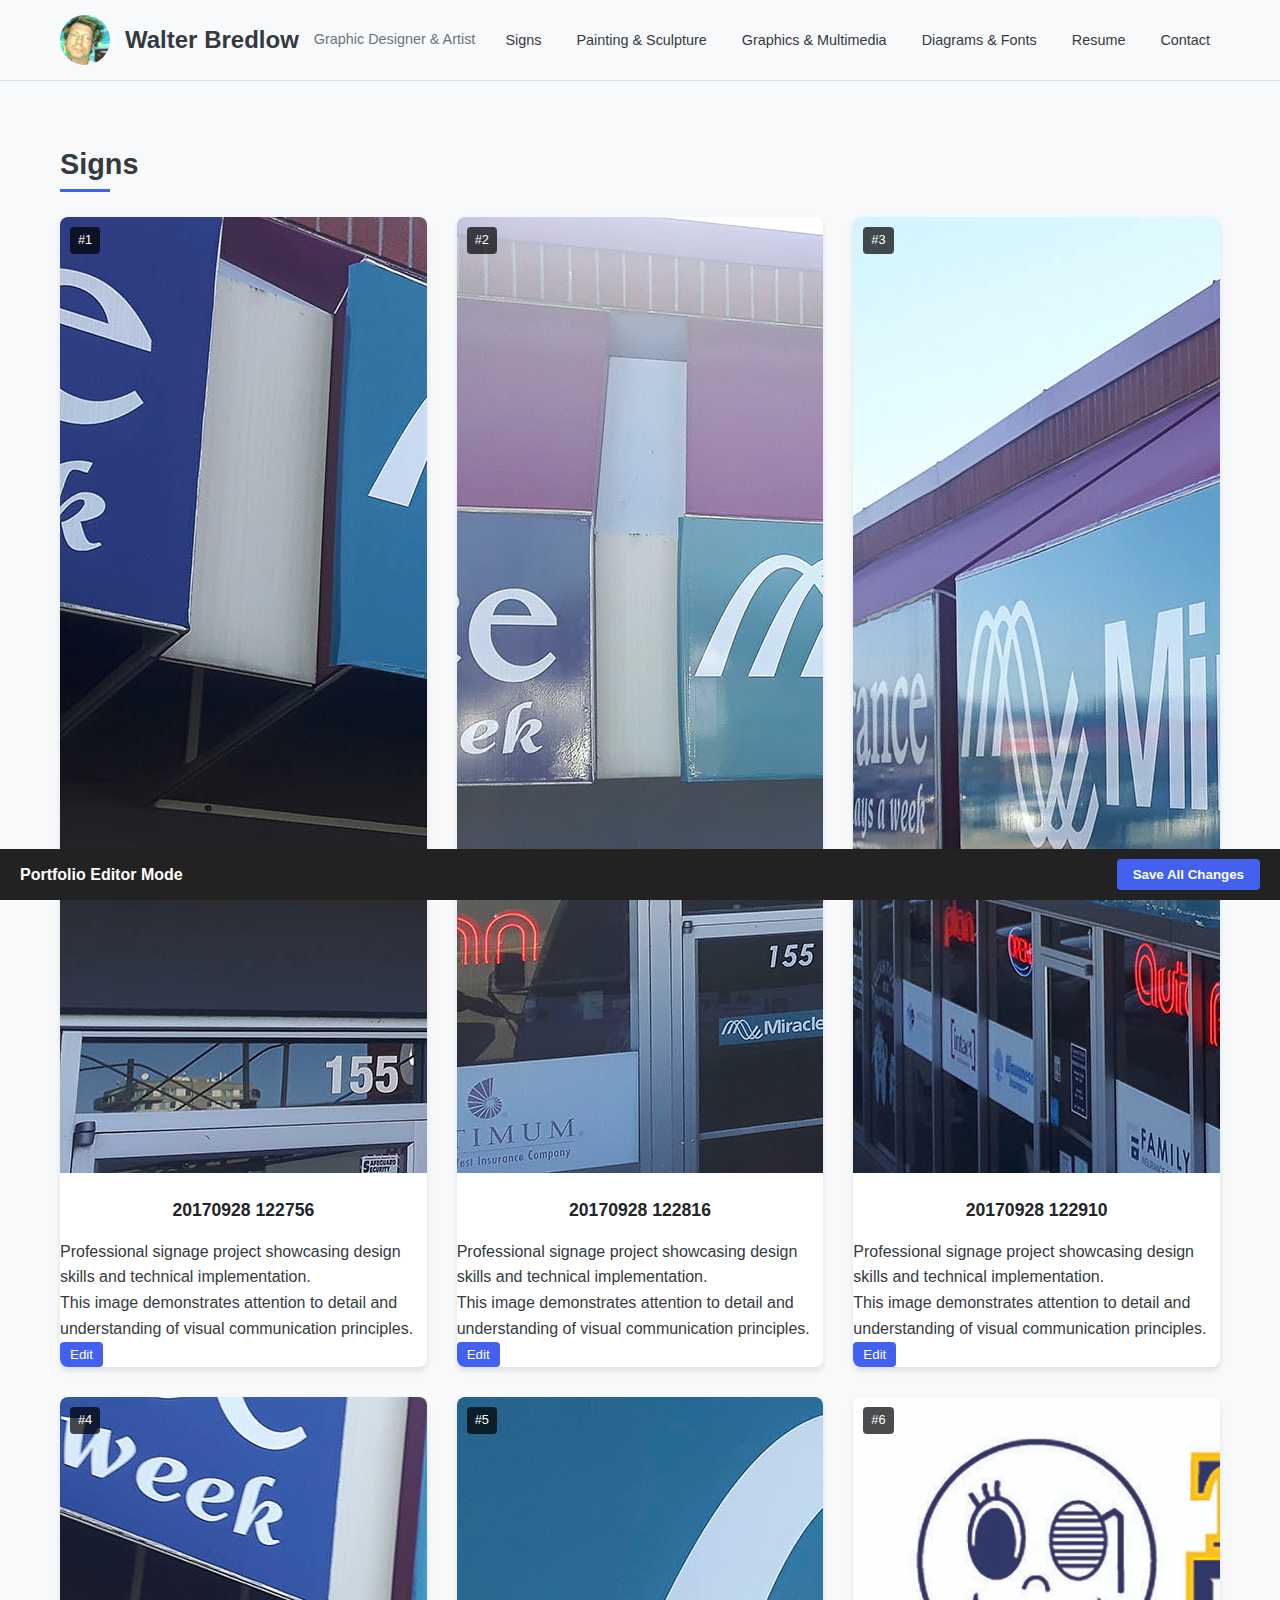
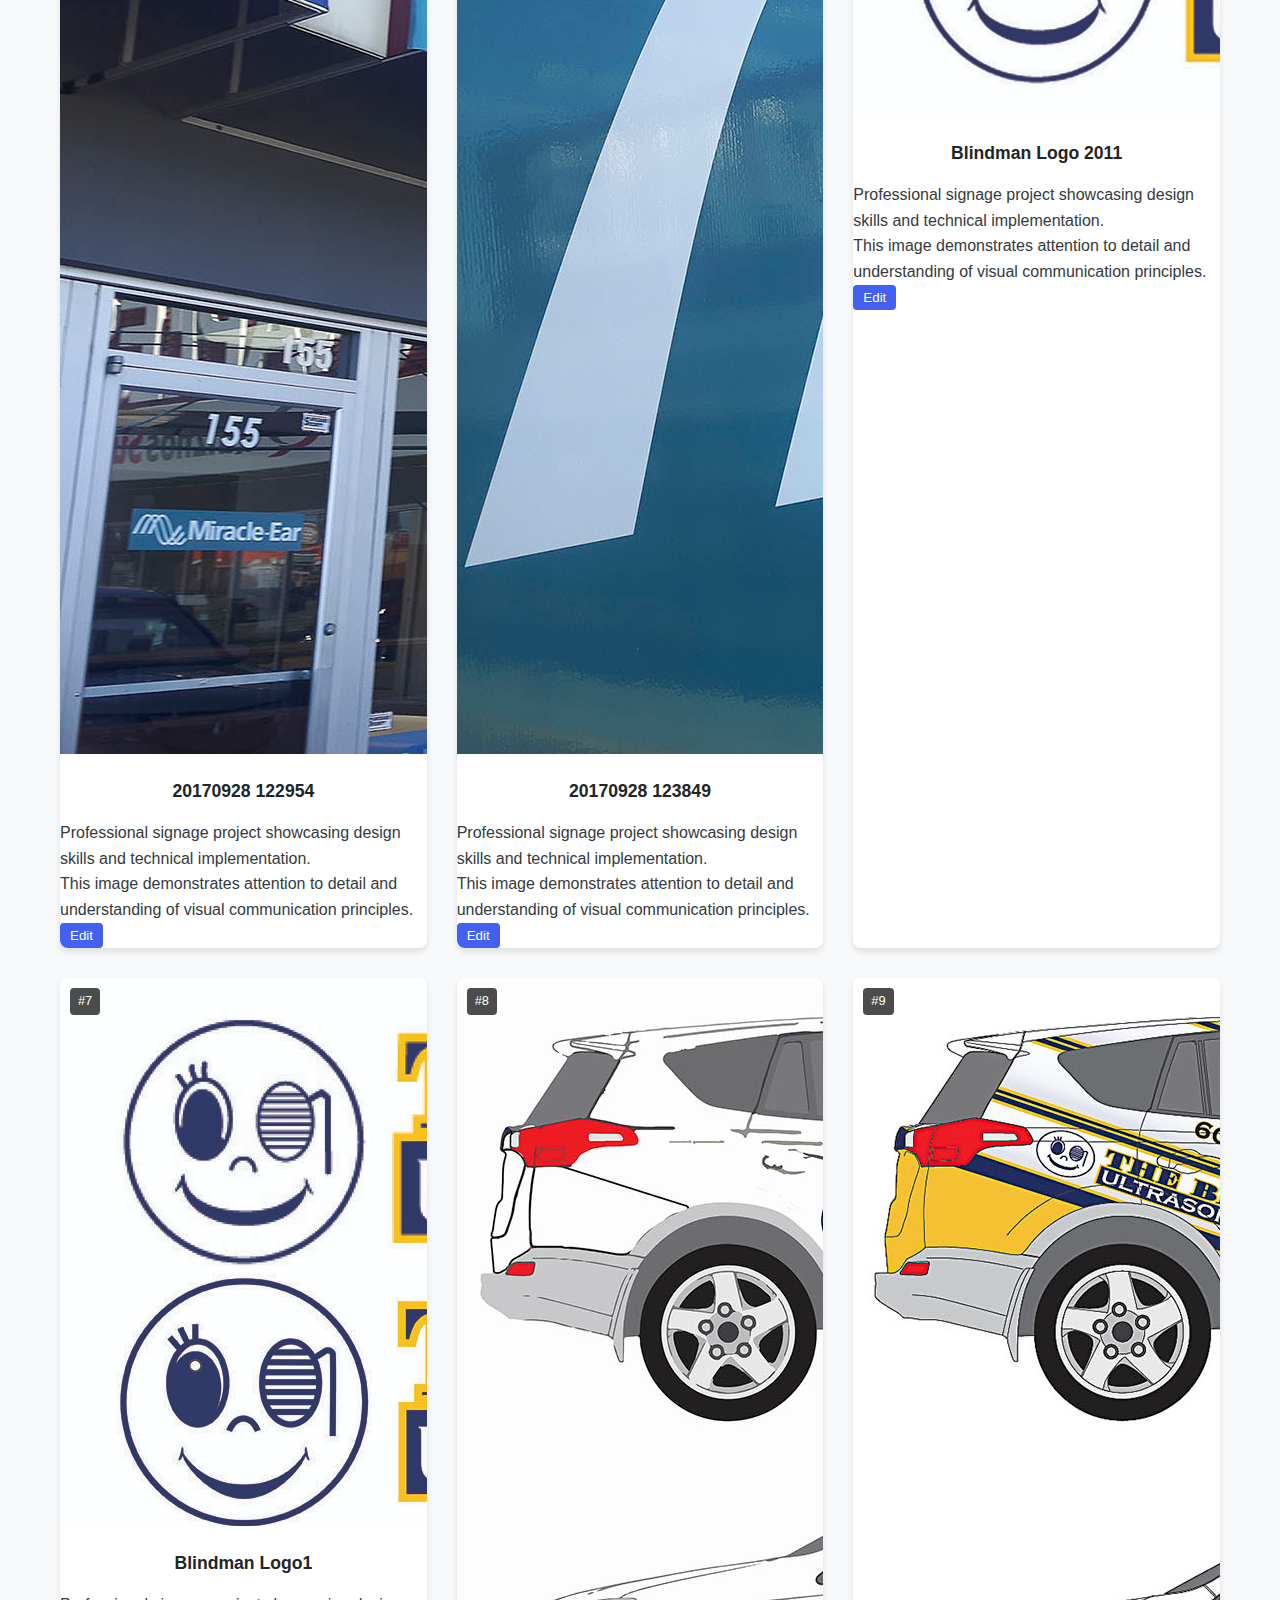
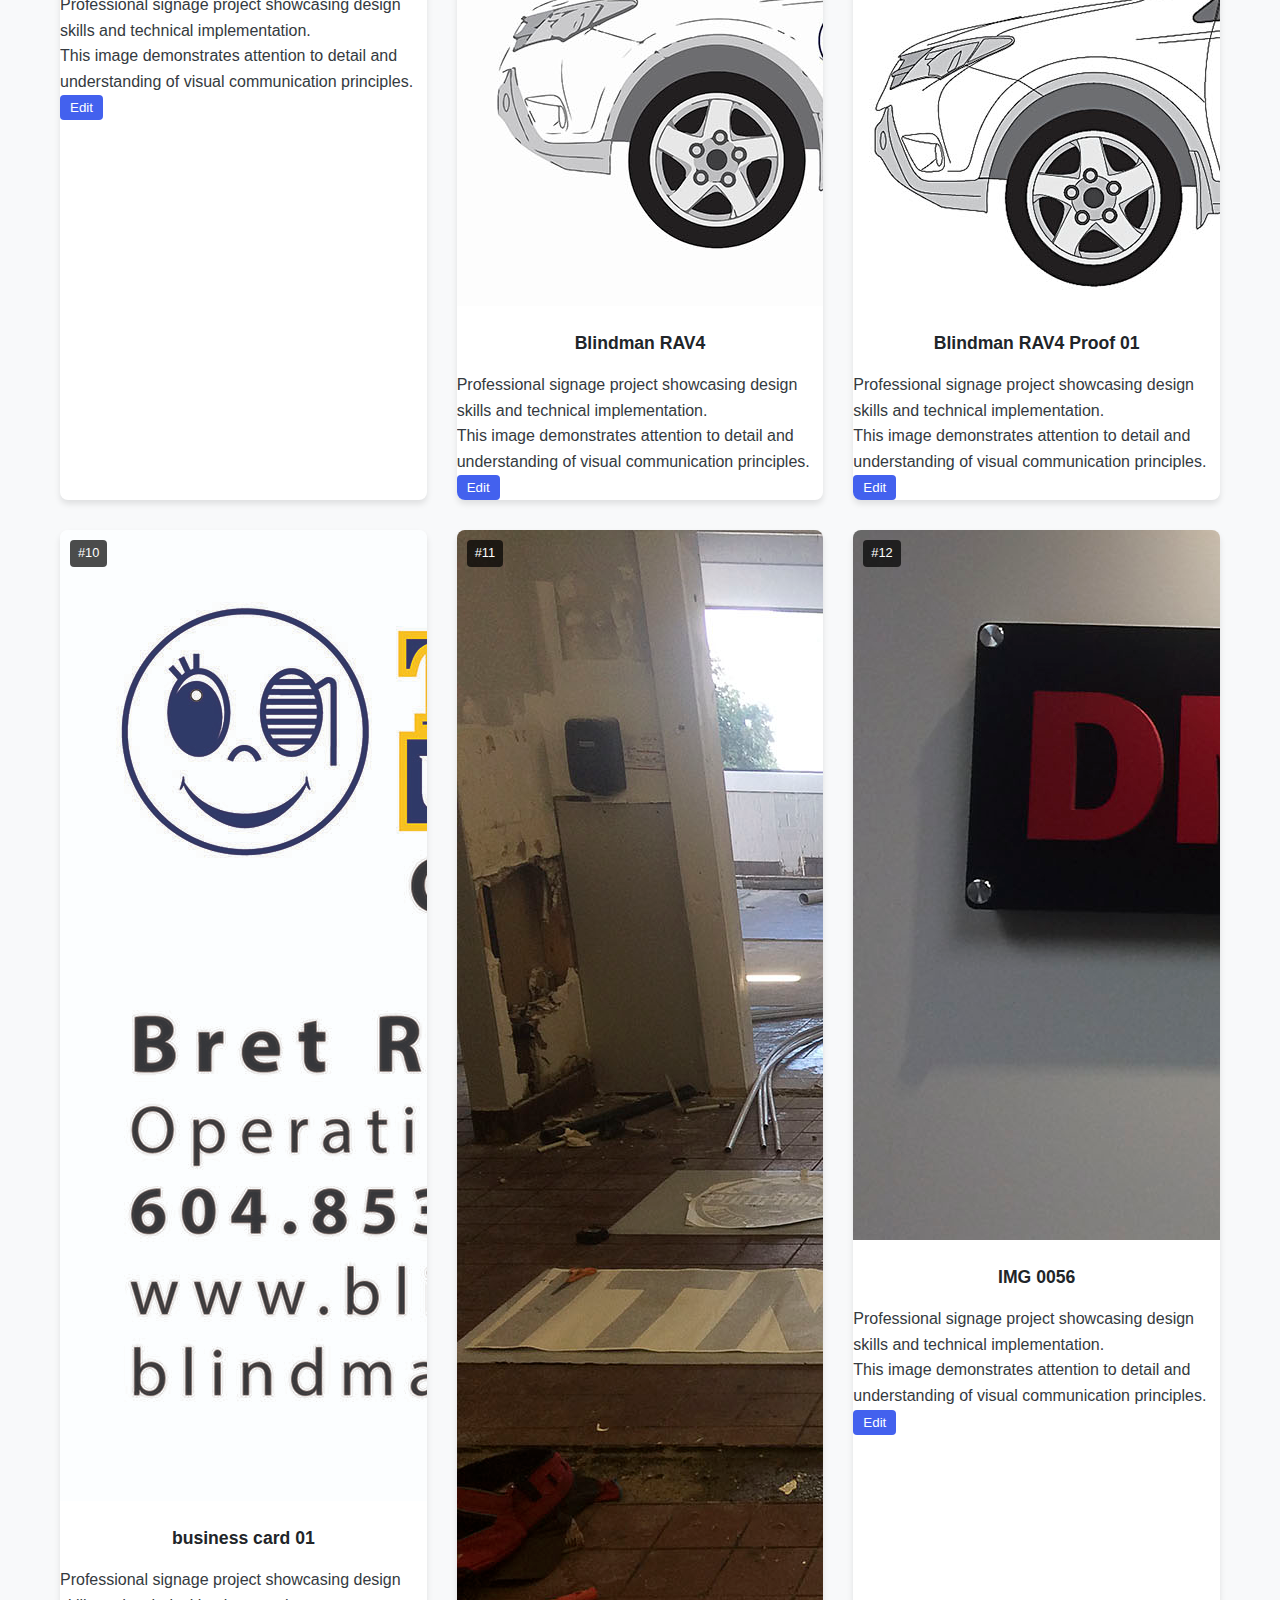
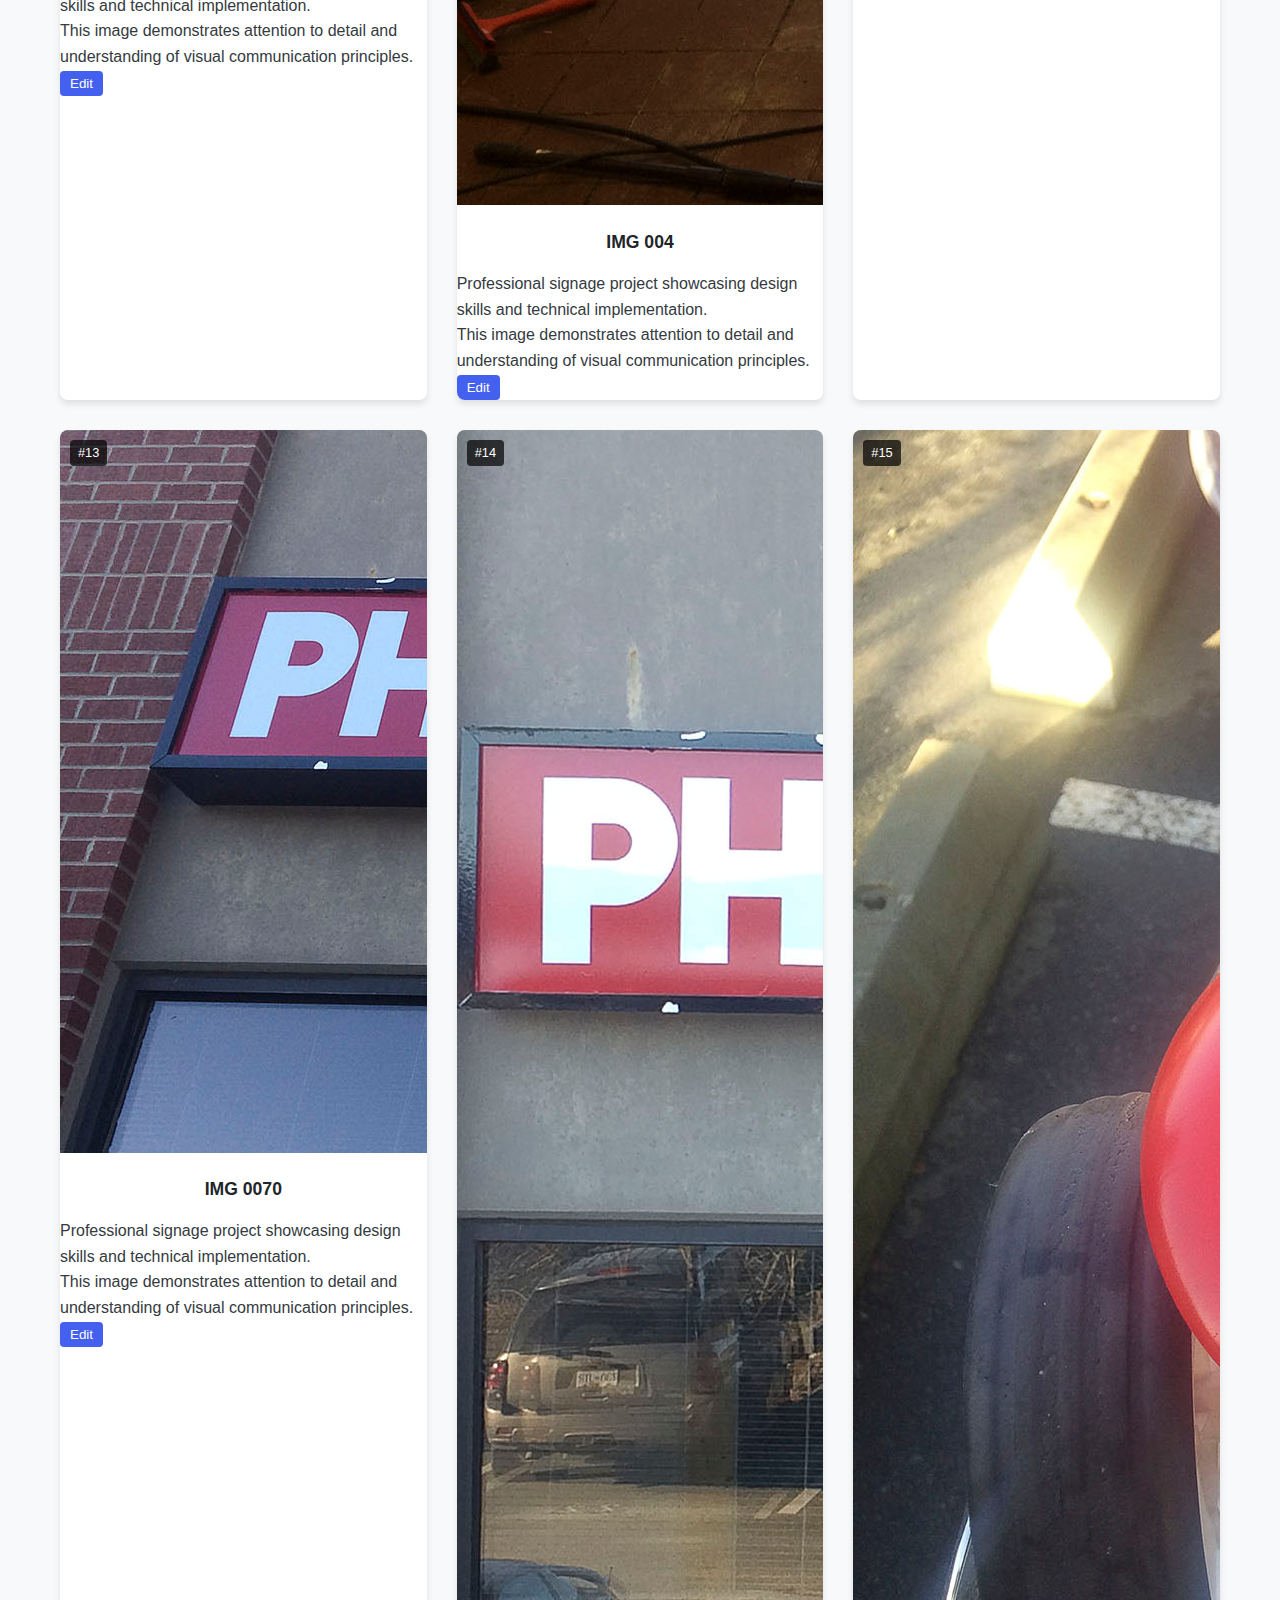
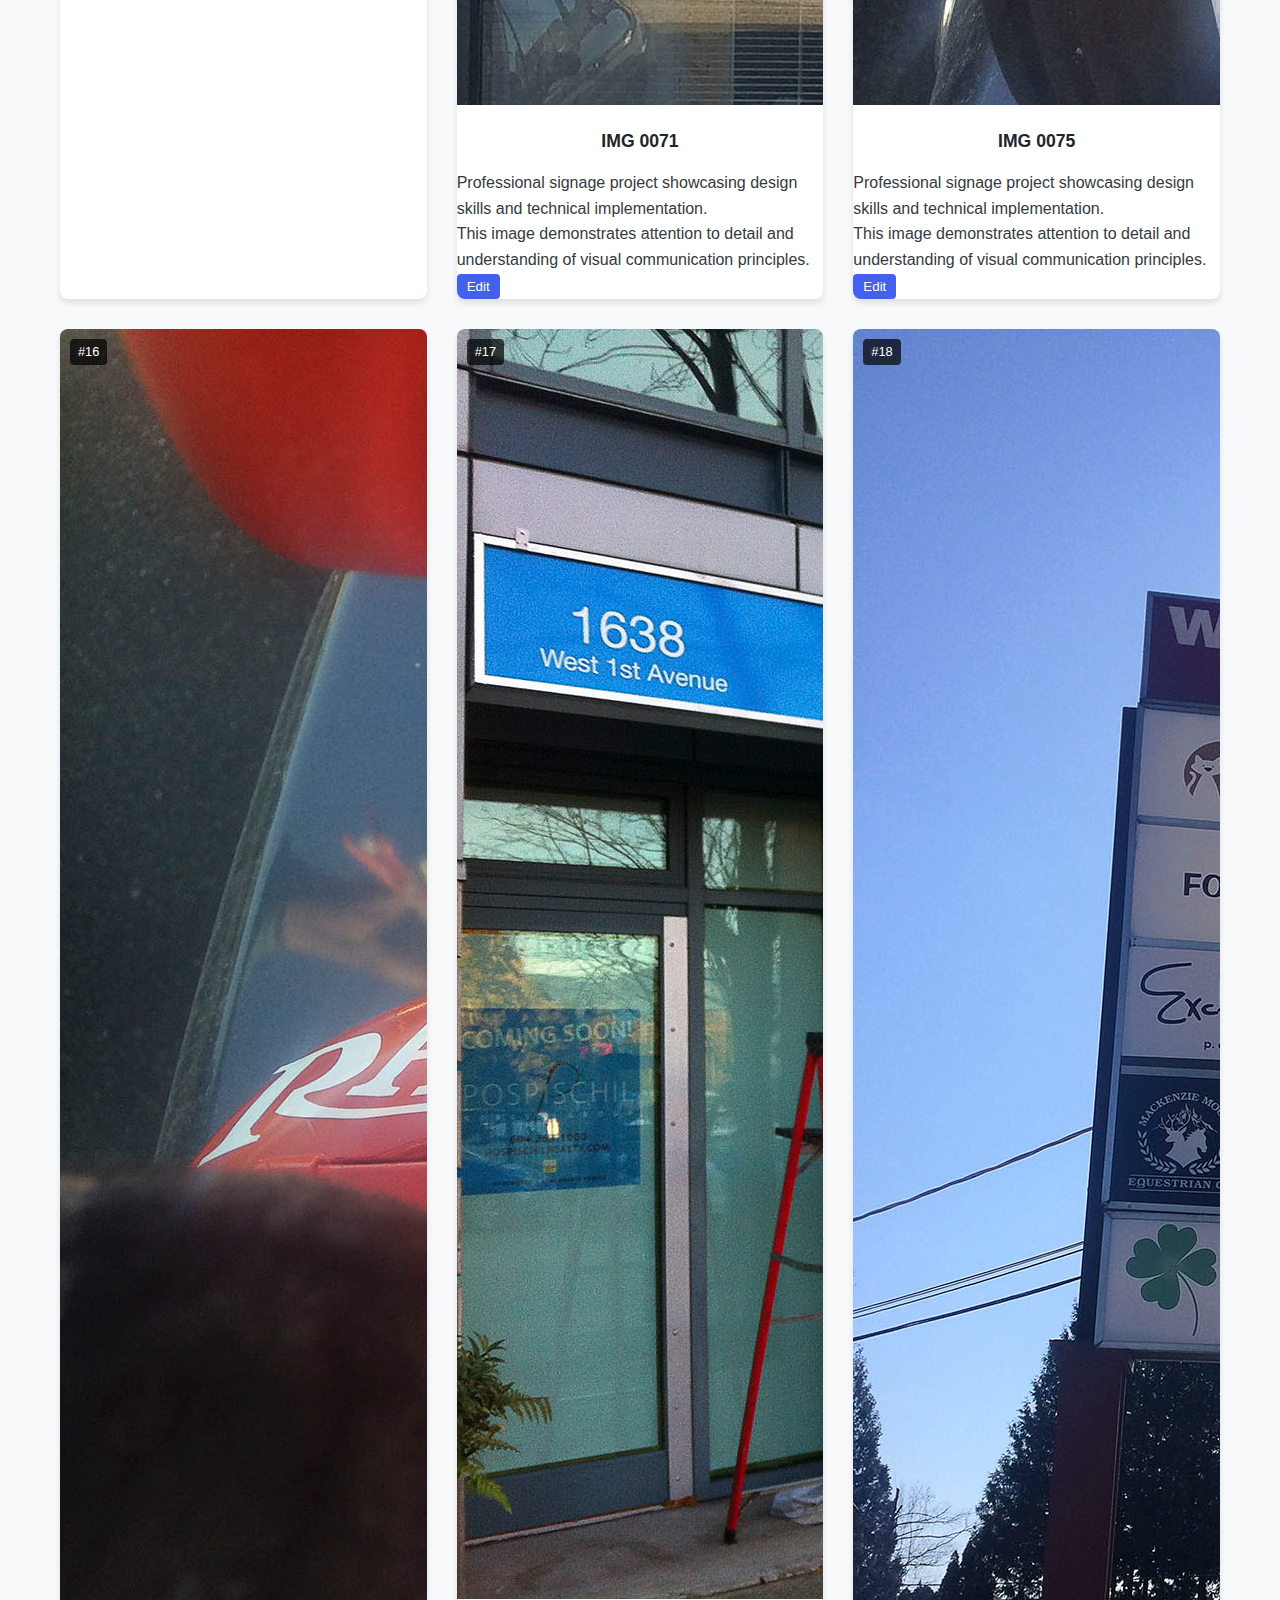
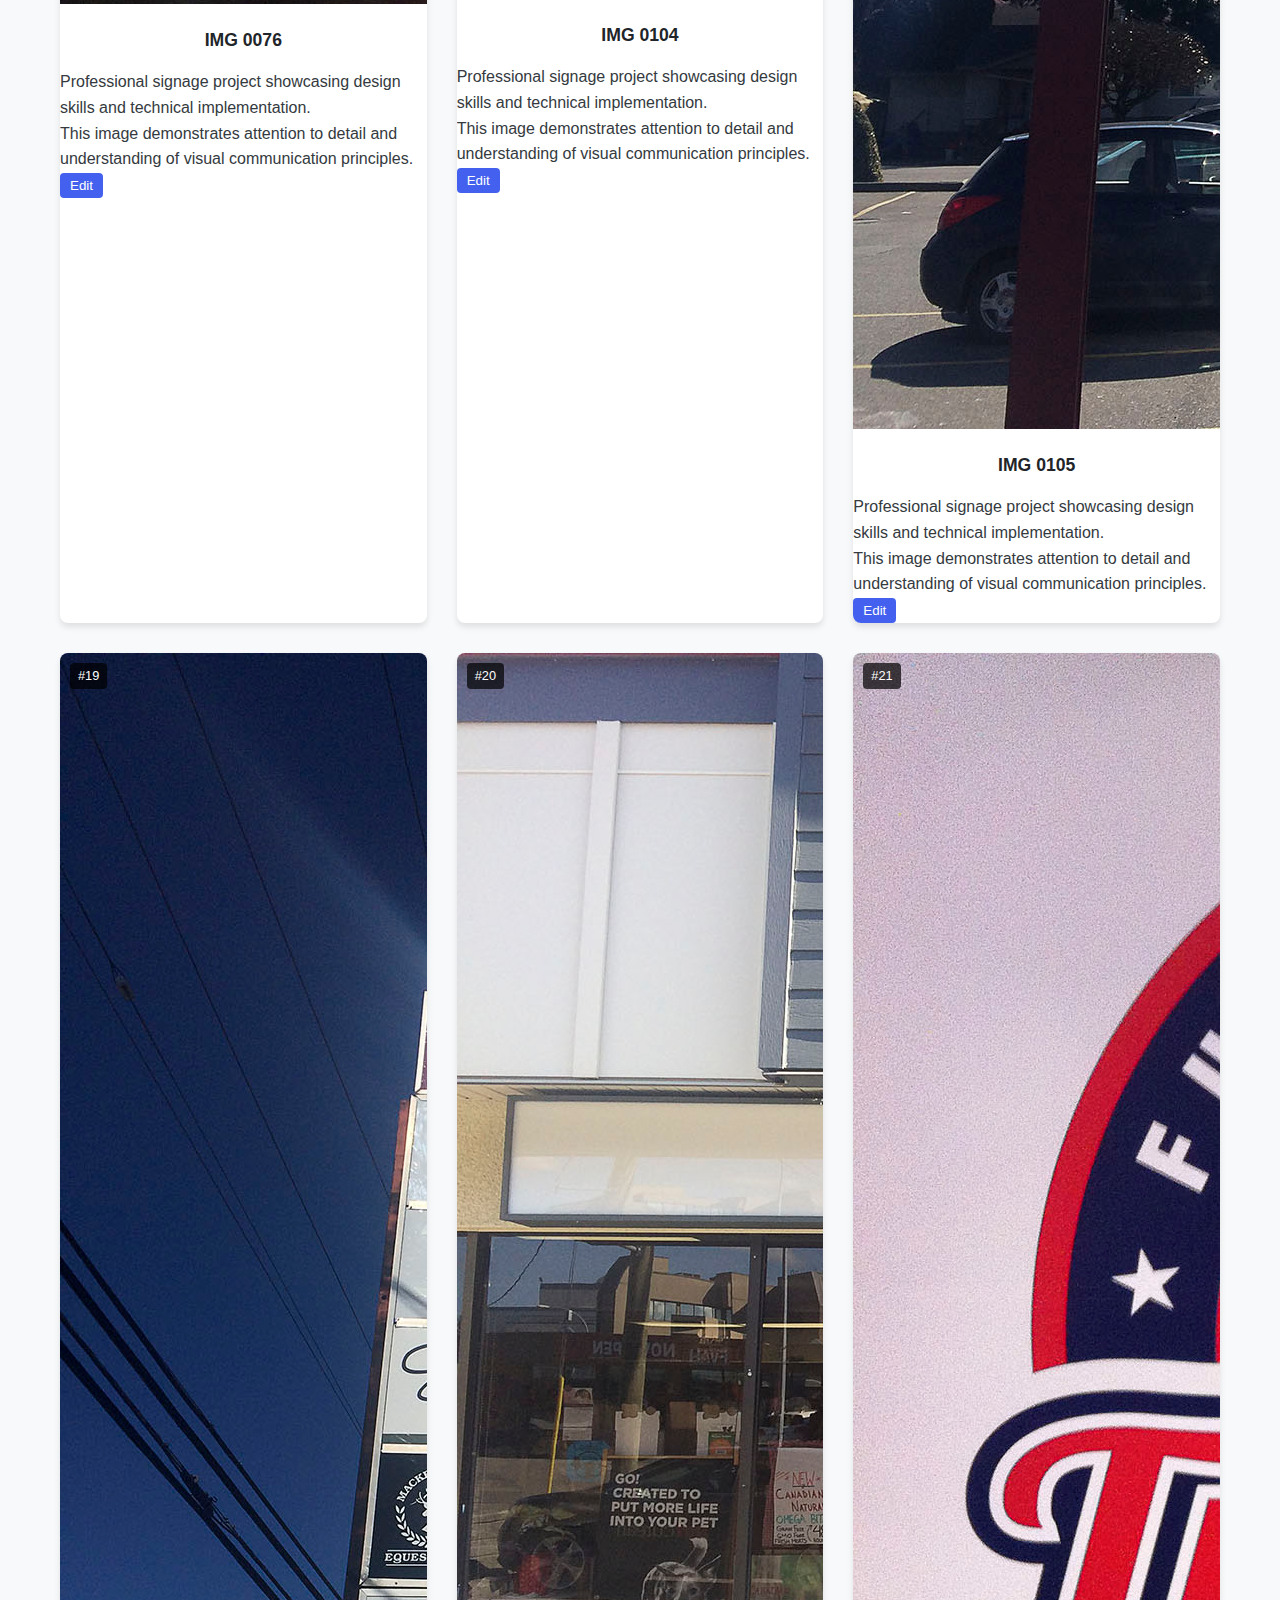
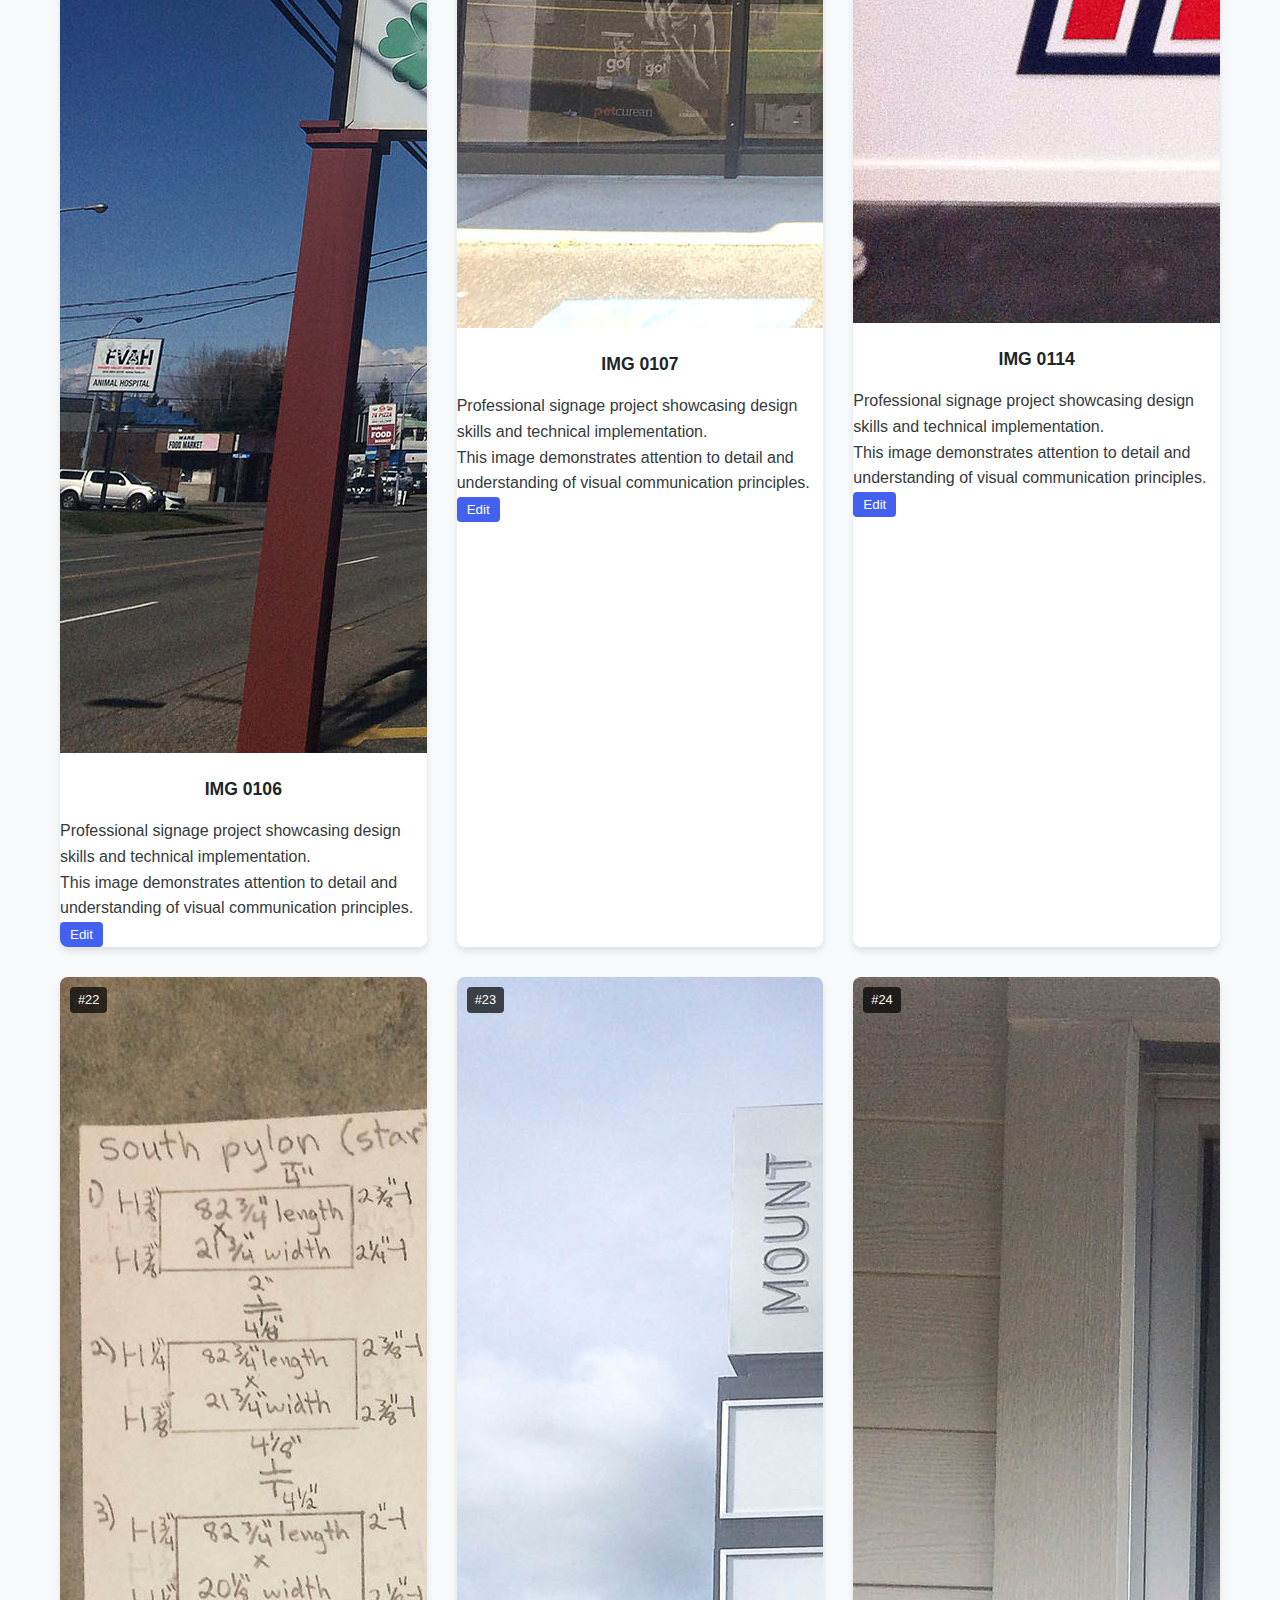
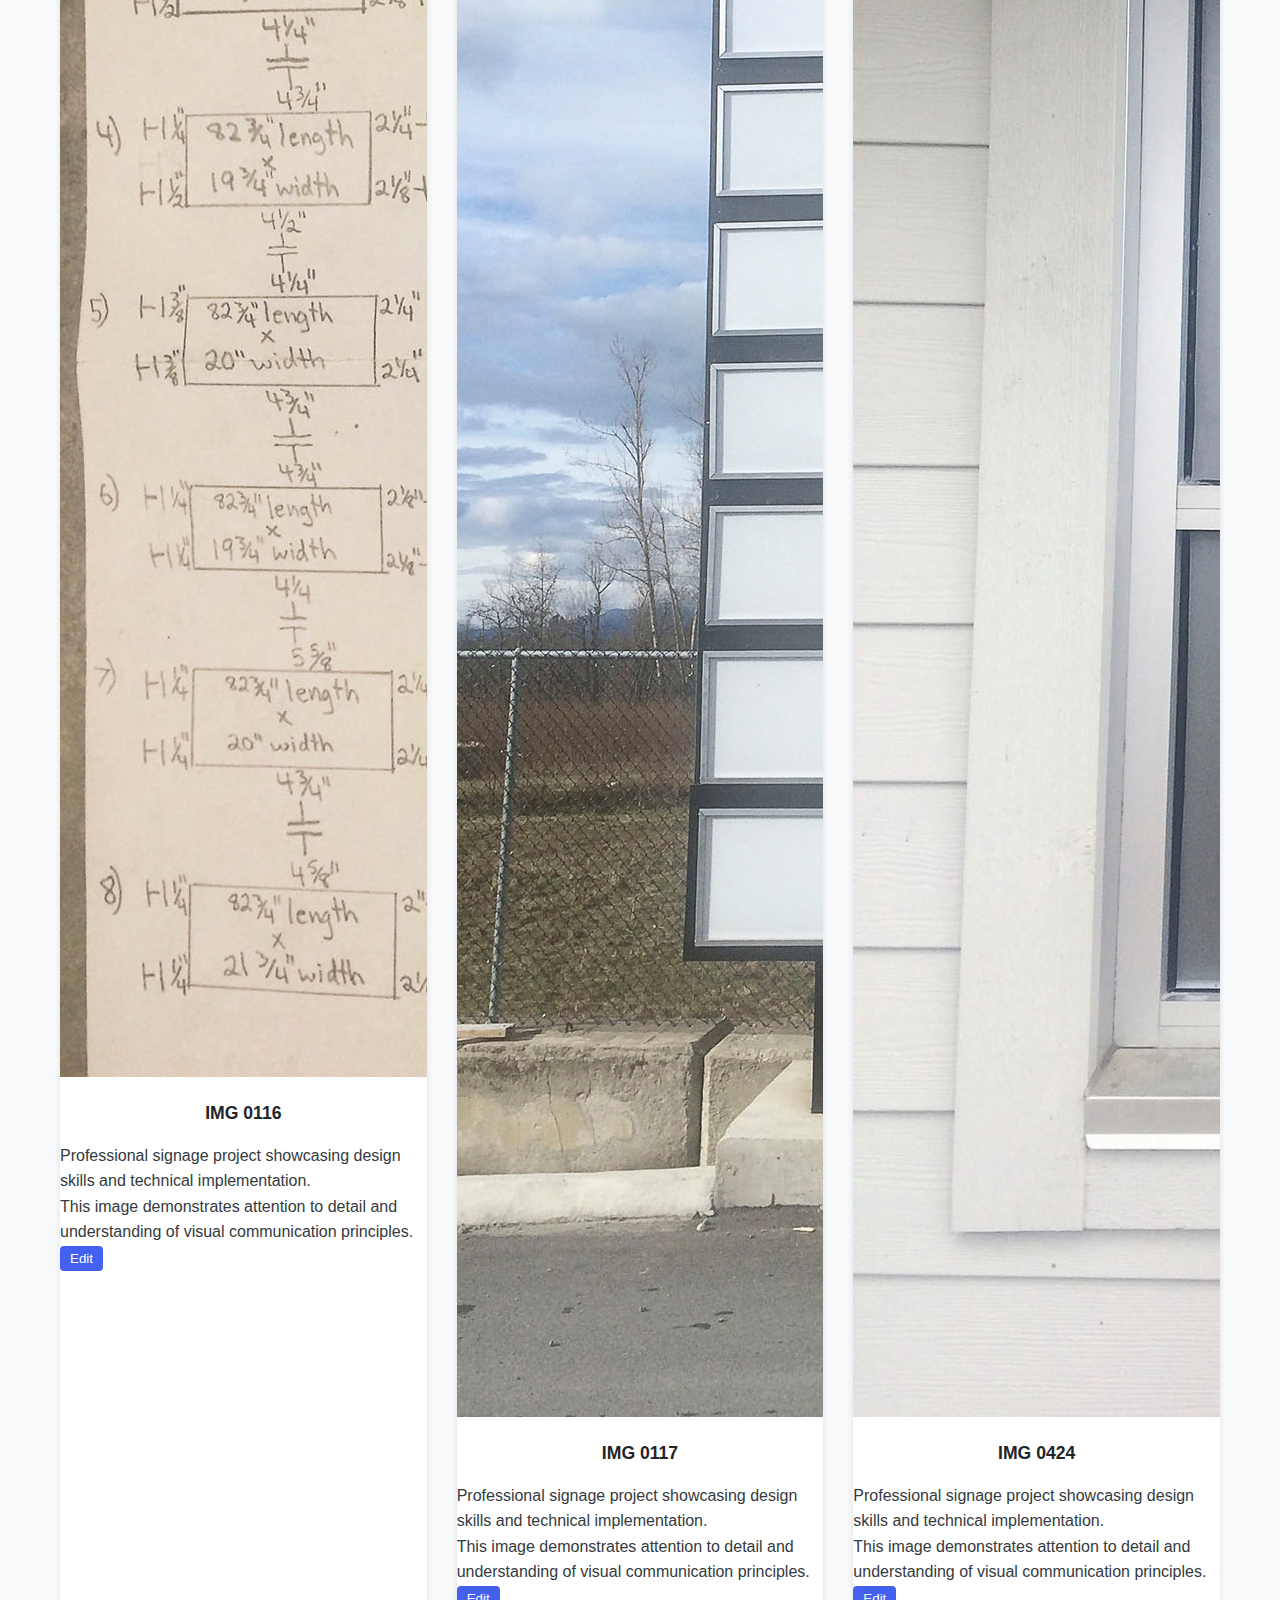
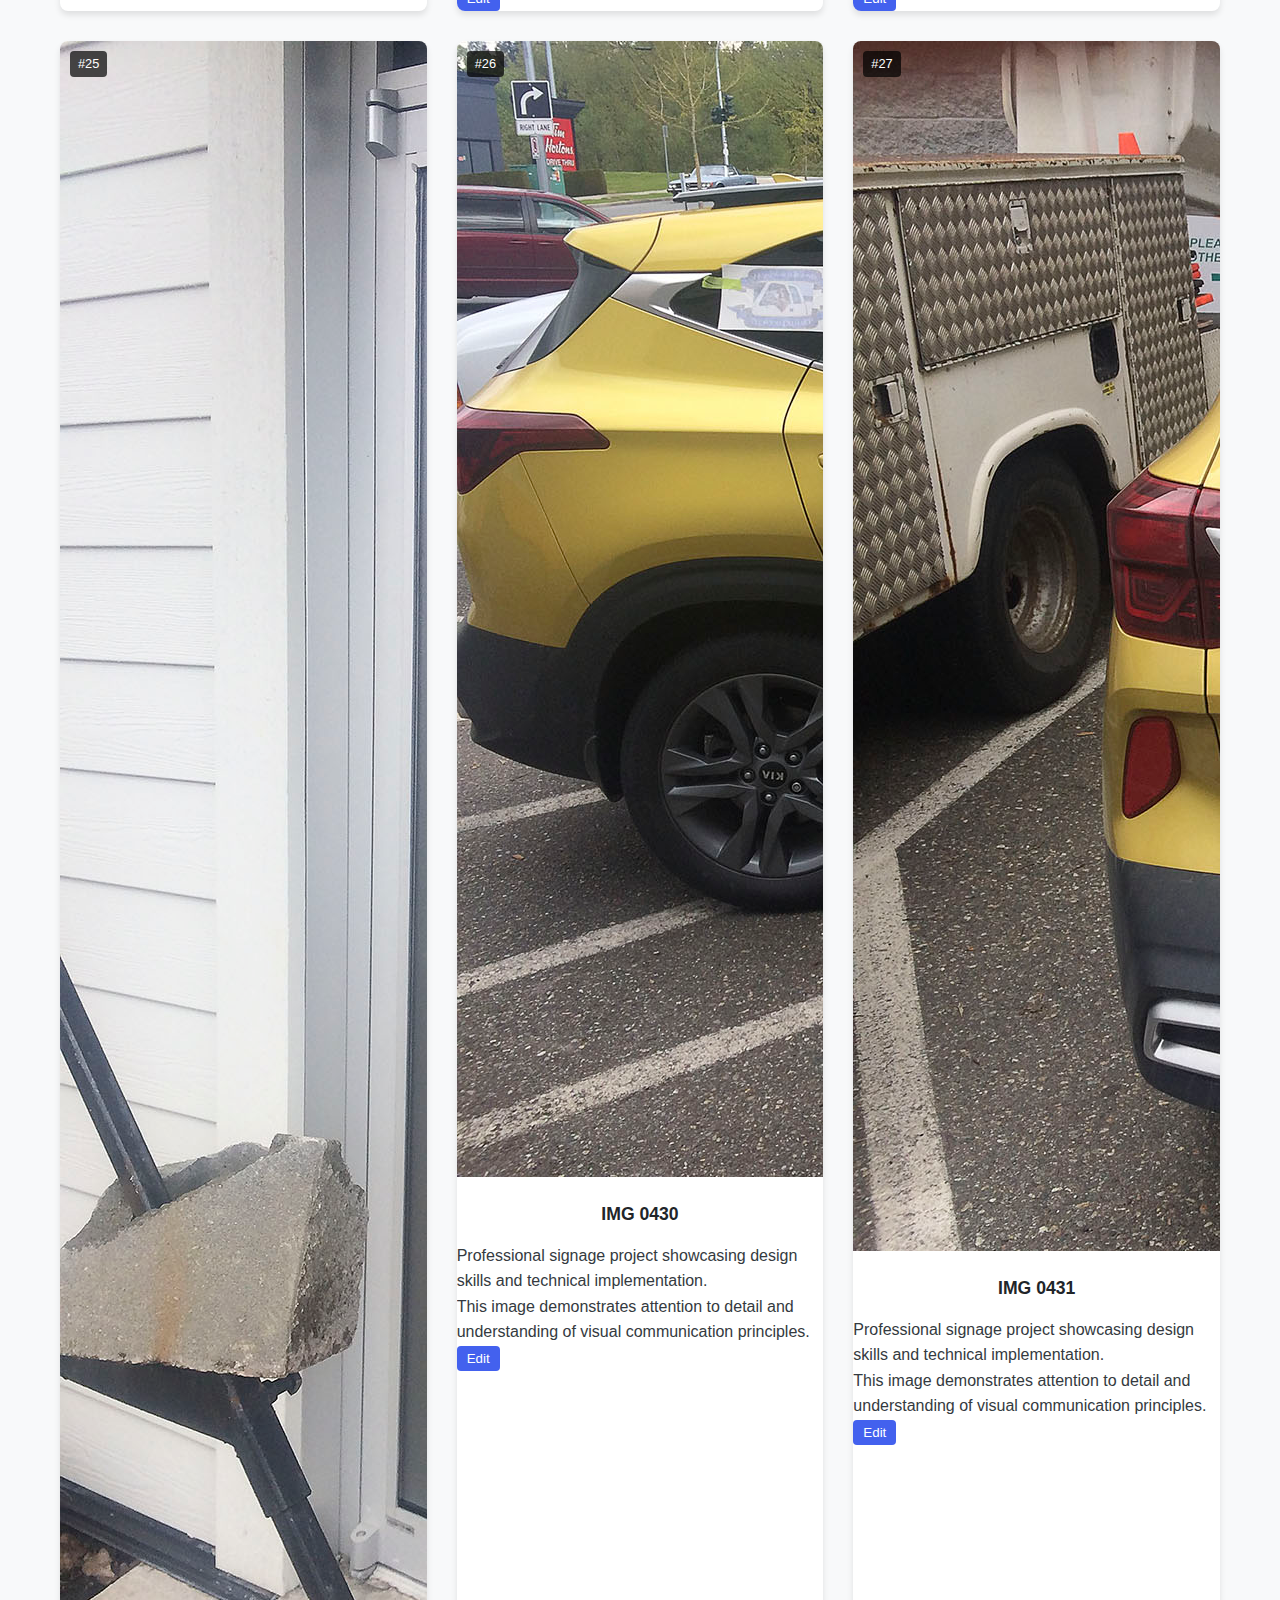
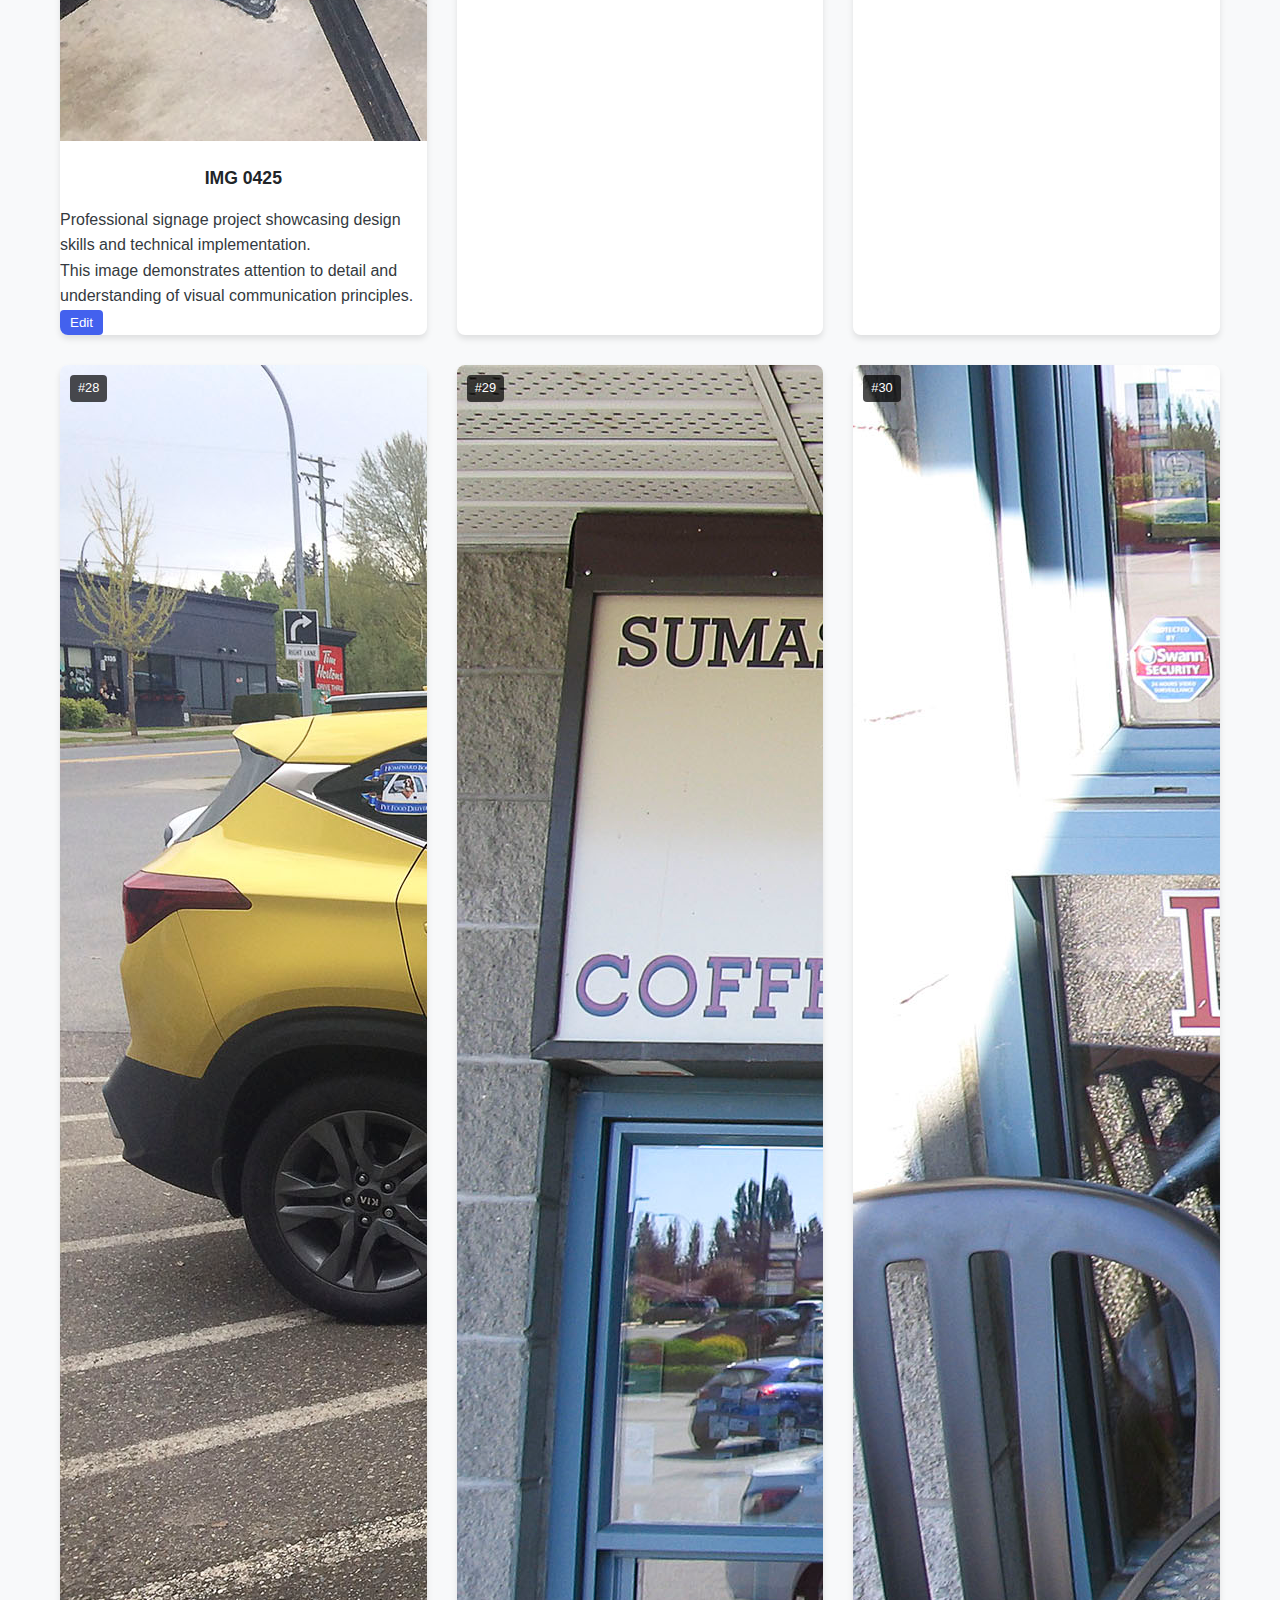
==== commit a0ccccdb: "Add files via upload" ====
--- a/indexedit.html
+++ b/indexedit.html
@@ -140,7 +140,7 @@
     <div class="header-container">
       <div class="profile">
         <div class="profile-icon">
-          <img src="images/placeholders/profile_placeholder.png" alt="Walter Bredlow" class="avatar">
+          <img src="https://greatcreationsclients.github.io/WalterBredlow/images/wally.jpeg" alt="Walter Bredlow" class="avatar">
         </div>
         <h1>Walter Bredlow</h1>
         <p class="tagline">Graphic Designer & Artist</p>
@@ -251,7 +251,7 @@
             <div class="contact-item">
               <h3>Contact Details</h3>
               <p><strong>Email:</strong> <a href="mailto:waloiddd@gmail.com">waloiddd@gmail.com</a></p>
-              <p><strong>Phone:</strong> Perferibally Call (604) 807-3872</p>
+              <p><strong>Phone:</strong> Preferably Call (604) 807-3872</p>
               <p><strong>Hours:</strong> Best Hours to call Monday-Sunday, 9am - 5pm</p>
             </div>
           </div>
@@ -282,9 +282,9 @@
     </section>
 
     <footer>
-      <p>&copy; 2024 Walter Bredlow. All rights reserved.</p>
+      <p>&copy; 2025 Walter Bredlow. All rights reserved.</p>
       <div class="social-links">
-        <a href="#" class="social-link">
+        <a href="https://www.facebook.com/waloid" target="_blank" class="social-link">
           <svg viewBox="0 0 24 24" class="social-icon">
             <path d="M22,12 C22,6.48 17.52,2 12,2 C6.48,2 2,6.48 2,12 C2,16.84 5.44,20.87 10,21.8 L10,15 L8,15 L8,12 L10,12 L10,9.5 C10,7.57 11.57,6 13.5,6 L16,6 L16,9 L14,9 C13.45,9 13,9.45 13,10 L13,12 L16,12 L15.5,15 L13,15 L13,21.95 C18.05,21.45 22,17.19 22,12 Z" fill="currentColor"/>
           </svg>
--- a/styles.css
+++ b/styles.css
@@ -5,6 +5,7 @@
   --text-color-dark: #212529;
   --accent-color: #4361ee;
   --accent-color-light: #4cc9f0;
+  --accent-color-dark: #2f55cc;
   --secondary-color: #f72585;
   --secondary-color-light: #ff8fab;
   --tertiary-color: #7209b7;
@@ -37,93 +38,120 @@
 
 /* Header Styles */
 header {
-  padding: 20px 0;
-  background-color: var(--bg-color);
+  padding: 15px 0;
   position: sticky;
   top: 0;
+  background-color: var(--bg-color);
   z-index: 1000;
-  box-shadow: 0 2px 10px rgba(0, 0, 0, 0.1);
   width: 100%;
   border-bottom: 1px solid var(--border-color);
 }
 
 .header-container {
+  display: flex;
+  justify-content: space-between;
+  align-items: center;
   max-width: 1200px;
   margin: 0 auto;
   padding: 0 20px;
-  display: flex;
-  justify-content: space-between;
+  flex-wrap: nowrap;
+}
+
+.profile {
+  display: flex;
   align-items: center;
-  flex-wrap: wrap;
-}
-
-.profile {
-  display: flex;
-  align-items: center;
-  gap: 1rem;
-  flex-wrap: wrap;
+  gap: 15px;
 }
 
 .profile-icon {
-  width: 60px;
-  height: 60px;
+  width: 50px;
+  height: 50px;
+  flex-shrink: 0;
 }
 
 .avatar {
   width: 100%;
   height: 100%;
+  object-fit: cover;
   border-radius: 50%;
-  object-fit: cover;
-}
-
-h1 {
-  font-size: 2rem;
-  color: var(--text-color-dark);
-  margin-bottom: 5px;
-}
-
-.tagline {
-  color: var(--text-color-light);
-  font-size: 1rem;
 }
 
 nav {
-  margin-top: 20px;
+  flex-shrink: 0;
 }
 
 nav ul {
   display: flex;
   list-style: none;
   gap: 15px;
-  flex-wrap: wrap;
+  margin: 0;
+  padding: 0;
 }
 
 .nav-link {
   text-decoration: none;
   color: var(--text-color);
-  font-weight: 500;
+  font-size: 0.9rem;
+  padding: 5px 10px;
+  border-radius: 4px;
+  transition: all 0.3s ease;
   position: relative;
-  padding: 5px 0;
-  transition: color 0.3s;
+  overflow: hidden;
 }
 
 .nav-link:hover {
-  color: var(--accent-color);
+  background-color: var(--accent-color);
+  color: white;
+  transform: translateY(-2px);
+}
+
+.nav-link:active {
+  transform: scale(0.95);
+  background-color: var(--accent-color-dark, #2f55cc);
 }
 
 .nav-link::after {
   content: '';
   position: absolute;
-  bottom: 0;
-  left: 0;
-  width: 0;
-  height: 2px;
-  background-color: var(--accent-color);
-  transition: width 0.3s;
-}
-
-.nav-link:hover::after {
-  width: 100%;
+  top: 50%;
+  left: 50%;
+  width: 5px;
+  height: 5px;
+  background: rgba(255, 255, 255, 0.5);
+  opacity: 0;
+  border-radius: 100%;
+  transform: scale(1, 1) translate(-50%);
+  transform-origin: 50% 50%;
+}
+
+.nav-link:active::after {
+  animation: ripple 0.6s ease-out;
+}
+
+@keyframes ripple {
+  0% {
+    transform: scale(0, 0);
+    opacity: 0.5;
+  }
+  20% {
+    transform: scale(25, 25);
+    opacity: 0.5;
+  }
+  100% {
+    opacity: 0;
+    transform: scale(40, 40);
+  }
+}
+
+h1 {
+  margin: 0;
+  font-size: 1.5rem;
+}
+
+.tagline {
+  margin: 0;
+  font-size: 0.9rem;
+  color: var(--text-color-light);
 }
 
 /* Portfolio Sections */
